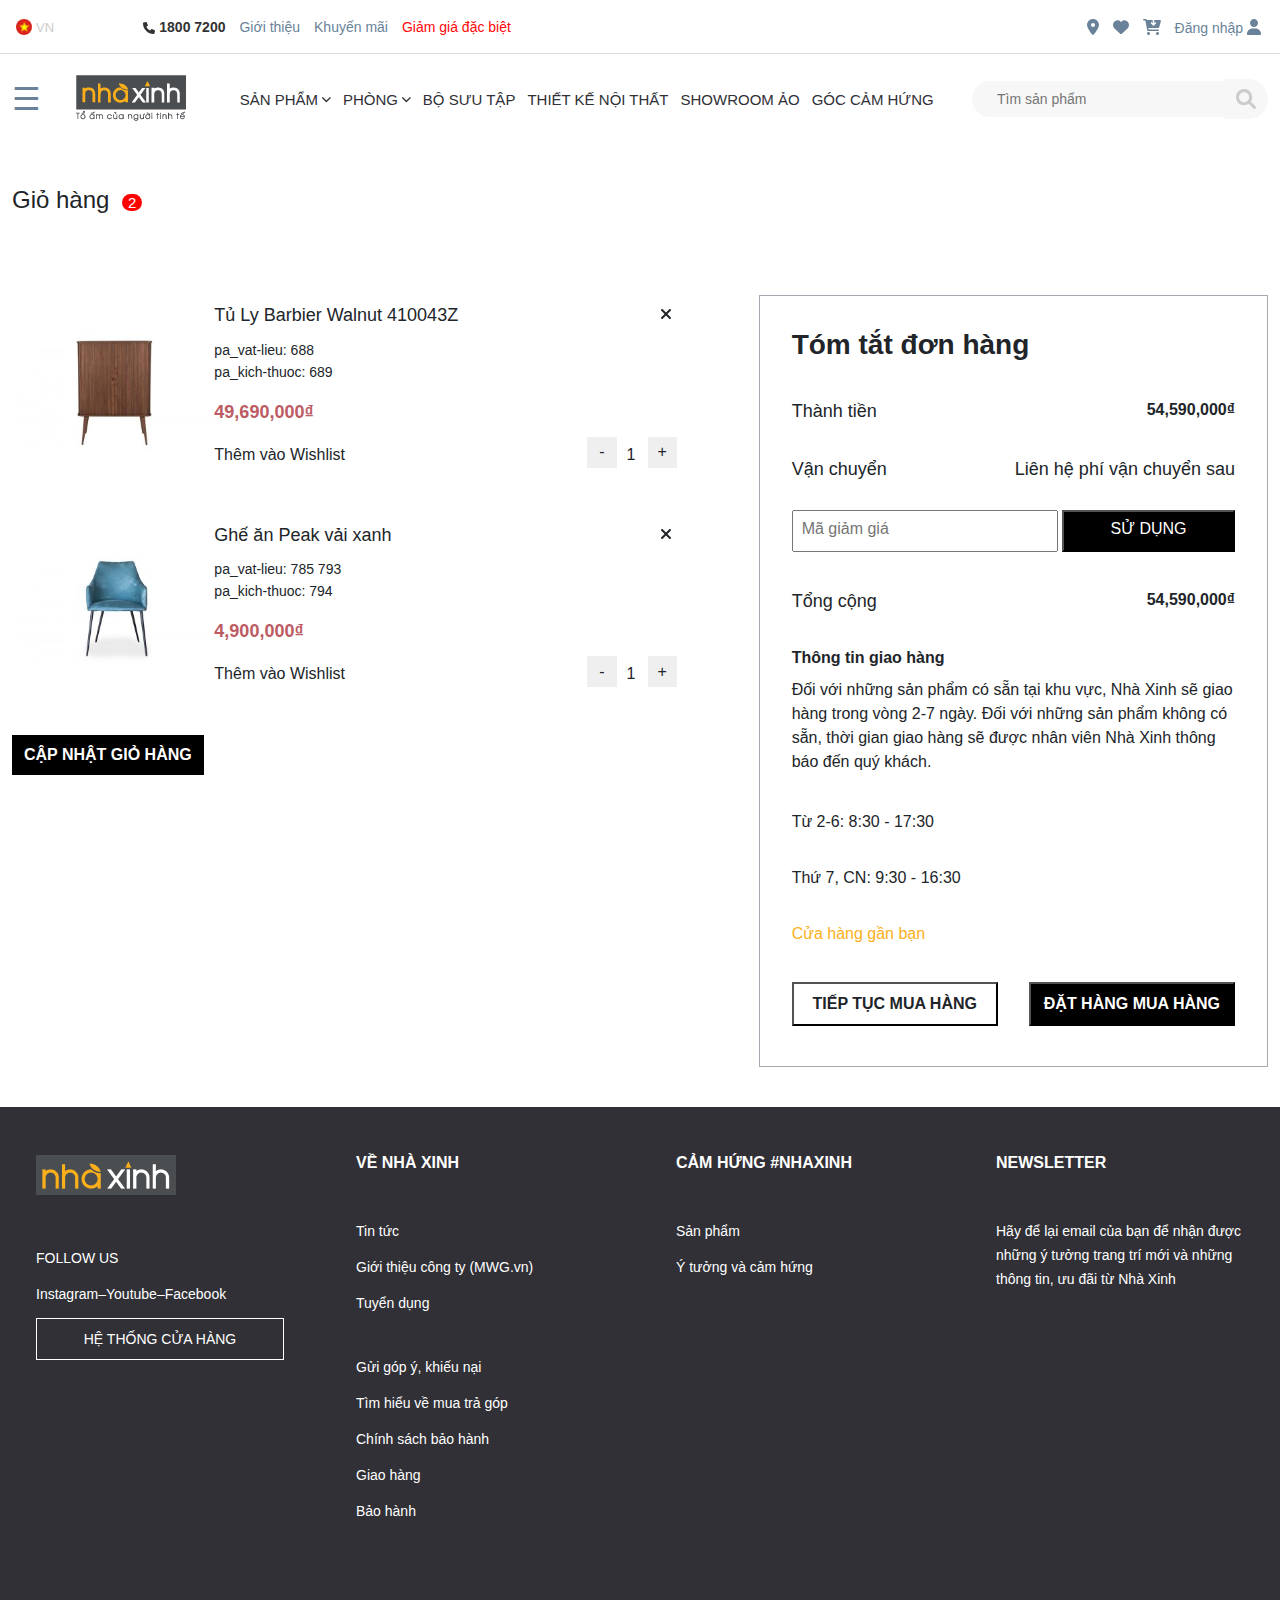
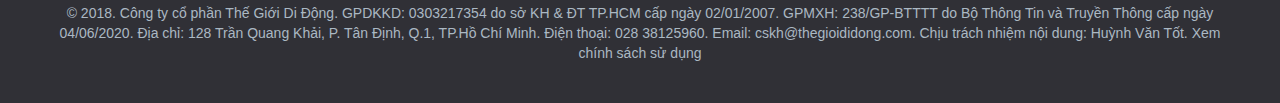
==== assets/html/cart.html @ 5000be90 "update" ====
<!DOCTYPE html>
<html lang="en">
  <head>
    <meta charset="UTF-8" />
    <meta http-equiv="X-UA-Compatible" content="IE=edge" />
    <meta name="viewport" content="width=device-width, initial-scale=1.0" />
    <title>Sofa 3 chỗ PENNY – DA 508MB</title>

    <link
      rel="icon"
      type="image/png"
      sizes="16x16"
      href="../images/pngtree.jpg"
    />

    
  <link rel="stylesheet" href="https://maxcdn.bootstrapcdn.com/bootstrap/3.4.1/css/bootstrap.min.css">
  <script src="https://ajax.googleapis.com/ajax/libs/jquery/3.6.0/jquery.min.js"></script>
  <script src="https://maxcdn.bootstrapcdn.com/bootstrap/3.4.1/js/bootstrap.min.js"></script>

    <!-- bootstrap css core -->
    <link
      rel="stylesheet"
      href="../../lib/bootstrap-5.1.3-dist/css/bootstrap.min.css"
    />

    <!-- Font Awe - Core css -->
    <link
      rel="stylesheet"
      href="../../lib/fontawesome-free-6.1.1-web/css/all.min.css"
    />

    <!-- Owlcarousel Core css -->
    <link
      rel="stylesheet"
      href="../../lib/owlcarousel/assets/owl.carousel.min.css"
    />

    <link
      rel="stylesheet"
      href="../../lib/owlcarousel/assets/owl.theme.default.min.css"
    />
    <!-- Homepage css-->
    <link rel="stylesheet" href="../css/style.css" />

    <!-- Homepage Responsive css-->
    <link rel="stylesheet" href="../css/index-responsive.css" />
  </head>
  <body>
    <!-- top-bar .Start -->
    <div class="top-bar">
      <div class="container">
        <div class="row">
          <div class="col-12 col-sm-8 col-md-8">
            <div class="wrap-navbar-center">
              <div class="wrap-language">
                <img src="../images/vi.png" alt="" />
                <p class="lang">vn</p>
              </div>

              <div class="menu-topbar">
                <ul>
                  <li>
                    <a href="#">
                      <i class="fa-solid fa-phone"></i>
                      1800 7200
                    </a>
                  </li>
                  <li>
                    <a href="#">Giới thiệu</a>
                  </li>
                  <li>
                    <a href="#">Khuyến mãi</a>
                  </li>
                  <li>
                    <a href="#">Giảm giá đặc biệt</a>
                  </li>
                </ul>
              </div>
            </div>
          </div>

          <div class="col-12 col-sm-4 col-md-4">
            <div class="wrap-navbar-right">
              <ul>
                <li>
                  <a href="#">
                    <i class="fa-solid fa-location-dot"></i>
                  </a>
                </li>
                <li>
                  <a href="#">
                    <i class="fa-solid fa-heart"></i>
                  </a>
                </li>
                <li>
                  <a href="#">
                    <i class="fa-solid fa-cart-arrow-down"></i>
                  </a>
                </li>
                <li>
                  <a href="#"
                    >Đăng nhập
                    <i class="fa-solid fa-user"></i>
                  </a>
                </li>
              </ul>
            </div>
          </div>
        </div>
      </div>
    </div>
    <!-- top-bar .End -->

    <!-- header-main.Start -->
    <div class="header-main">
      <div class="container">
        <div class="row">
          <div class="col-12 col-sm-12 col-md-3 col-lg-3 col-xl-2">
            <div class="wrap-menu-header">
              <div id="mySidebar" class="sidebar">
                <a
                  href="javascript:void(0)"
                  class="closebtn"
                  onclick="closeNav()"
                  >×</a
                >

                <li class="nav-item dropdown">
                  <a
                    class="nav-link dropdown-toggle"
                    data-bs-toggle="dropdown"
                    href="#"
                    >Dropdown</a
                  >
                  <ul class="dropdown-menu">
                    <li><a class="dropdown-item" href="#">Link 1</a></li>
                    <li><a class="dropdown-item" href="#">Link 2</a></li>
                    <li><a class="dropdown-item" href="#">Link 3</a></li>
                  </ul>
                </li>

                <li class="nav-item dropdown">
                  <a class="nav-link dropdown-toggle" href="#">
                    Sofa và Armchair
                    <i class="fa-solid fa-chevron-down"></i>
                  </a>
                  <ul class="dropdown-menu">
                    <li><a class="dropdown-item" href="#">Sofa</a></li>
                    <li><a class="dropdown-item" href="#">Sofa góc</a></li>
                    <li><a class="dropdown-item" href="#">Amchair</a></li>
                    <li><a class="dropdown-item" href="#">Ghế dài & đôn</a></li>
                    <li><a class="dropdown-item" href="#">Ghế thư dãn</a></li>
                  </ul>
                </li>
                <a href="#">Services</a>
                <a href="#">Clients</a>
                <a href="#">Contact</a>
              </div>

              <button class="openbtn" onclick="openNav()">☰</button>

              <a href="#"
                ><img src="../images/logo-nha-xinh-moi.png" alt=""
              /></a>

              <div class="wrap-navbar-right">
                <ul>
                  <li>
                    <a href="#">
                      <i class="fa-solid fa fa-search"></i>
                    </a>
                  </li>

                  <li>
                    <a href="#">
                      <i class="fa-solid fa-location-dot"></i>
                    </a>
                  </li>

                  <li>
                    <a href="#">
                      <i class="fa-solid fa-cart-arrow-down"></i>
                    </a>
                  </li>
                </ul>
              </div>
            </div>
          </div>

          <div class="col-12 col-sm-5 col-md-5 col-lg-6 col-xl-7">
            <div class="wrap-nav-header">
              <ul class="nav nav-pills">
                <li class="nav-item dropdown">
                  <a class="nav-link dropdown-toggle" href="#">
                    SẢN PHẨM
                    <i class="fa-solid fa-chevron-down"></i>
                  </a>
                  <ul class="dropdown-menu">
                    <li><a class="dropdown-item" href="#">Link 1</a></li>
                    <li><a class="dropdown-item" href="#">Link 2</a></li>
                    <li><a class="dropdown-item" href="#">Link 3</a></li>
                  </ul>
                </li>

                <li class="nav-item dropdown">
                  <a class="nav-link dropdown-toggle" href="#">
                    PHÒNG
                    <i class="fa-solid fa-chevron-down"></i>
                  </a>
                  <ul class="dropdown-menu">
                    <li><a class="dropdown-item" href="#">Link 1</a></li>
                    <li><a class="dropdown-item" href="#">Link 2</a></li>
                    <li><a class="dropdown-item" href="#">Link 3</a></li>
                  </ul>
                </li>

                <li class="nav-item">
                  <a class="nav-link" href="#">BỘ SƯU TẬP</a>
                </li>

                <li class="nav-item">
                  <a class="nav-link" href="#">THIẾT KẾ NỘI THẤT</a>
                </li>

                <li class="nav-item">
                  <a class="nav-link" href="#">SHOWROOM ẢO</a>
                </li>

                <li class="nav-item">
                  <a class="nav-link" href="#">GÓC CẢM HỨNG</a>
                </li>
              </ul>
            </div>
          </div>

          <div class="col-12 col-sm-4 col-md-4 col-lg-3 col-xl-3">
            <div class="wrap-search">
              <input
                type="text"
                class="searchTerm"
                placeholder="Tìm sản phẩm"
              />
              <button type="submit" class="searchButton">
                <i class="fa fa-search"></i>
              </button>
            </div>
          </div>
        </div>
      </div>
    </div>
    <!-- header-main.End -->

    <!-- #region Product-detail-->

    <!-- #endregion  -->

    <!-- Cart-content -->

    <!-- Cart-content -->

    <div class="wrap-cart-title">
        <div class="container">
            <h1>Giỏ hàng <span>2</span></h1>
        </div>
    </div>

    <div class="wrap-cart-content">
      <div class="container">
        <div class="row">
          <div class="col-12 col-sm-6 col-md-7">
              <div class="products-in-cart">
                  <div class="cart-product-img">
                      <img src="../images/cart-TU-LY-BARBIER-WALNUT-410043Z-1-300x200.jpg" alt="">
                  </div>

                  <div class="cart-product-info">
                      <div class="cart-product-title">
                          <div class="cart-product-name">
                            <h2>Tủ Ly Barbier Walnut 410043Z</h2>
                          </div>

                          <div class="cart-delete-btn">
                            <button><i class="fa-solid fa-xmark"></i></button>
                          </div>
                      </div>

                      <p class="cart-product-material">pa_vat-lieu: 688</p>
                      
                      <p class="cart-product-size">pa_kich-thuoc: 689</p>

                      <p class="cart-product-prize">49,690,000₫</p>

                      
                      <div class="cart-product-option">
                        <div class="add-to-wishlist">
                          <h2> Thêm vào Wishlist</h2>
                        </div>

                        <div class="cart-product-quantity">
                          <button class="sub-product">-</button>
                          <p class="product-quantity">1</p>
                          <button class="plus-product">+</button>
                        </div>
                    </div>
                  </div>
              </div>

              
              <div class="products-in-cart">
                <div class="cart-product-img">
                    <img src="../images/cart-ghe-an-peak-mau-xanh-1-300x200.jpg" alt="">
                </div>

                <div class="cart-product-info">
                    <div class="cart-product-title">
                        <div class="cart-product-name">
                          <h2>Ghế ăn Peak vải xanh</h2>
                        </div>

                        <div class="cart-delete-btn">
                          <button><i class="fa-solid fa-xmark"></i></button>
                        </div>
                    </div>

                    <p class="cart-product-material">pa_vat-lieu: 785 793</p>
                    
                    <p class="cart-product-size">pa_kich-thuoc: 794</p>

                    <p class="cart-product-prize">4,900,000₫</p>

                    
                    <div class="cart-product-option">
                      <div class="add-to-wishlist">
                        <h2> Thêm vào Wishlist</h2>
                      </div>

                      <div class="cart-product-quantity">
                        <button class="sub-product">-</button>
                        <p class="product-quantity">1</p>
                        <button class="plus-product">+</button>
                      </div>
                  </div>
                </div>
            </div>


            <button class="update-cart-btn">Cập nhật giỏ hàng</button>
          </div>

          <div class="col-12 col-sm-6 col-md-5">
            <div class="wrap-cart-infos">
              <h1 class="cart-title">Tóm tắt đơn hàng</h1>

              <div class="cart-prize">
                <div class="cart-prize-title">
                    <p>Thành tiền</p>
                </div>

                <div class="cart-prize-money">
                    <p>54,590,000₫</p>
                </div>
              </div>

              <div class="cart-ship">
                <div class="cart-ship-title">
                    <p>Vận chuyển</p>
                </div>

                <div class="cart-ship-money">
                    <p>Liên hệ phí vận chuyển sau</p>
                </div>
              </div>

              <div class="cart-infos">
                <ul>
                  <li>
                   <div class="discount-code">
                       <input type="text" placeholder="Mã giảm giá">
                       <button>Sử dụng</button>
                   </div>
                  </li>

                  <li>
                    <div class="cart-total">
                        <div class="cart-total-title">
                            <p>Tổng cộng</p>
                        </div>

                        <div class="cart-total-money">
                            <p>54,590,000₫</p>
                        </div>
                    </div>
                  </li>

                  <li>
                    <p class="shipment-details-title">
                        Thông tin giao hàng
                    </p>
                    
                    <p class="shipment-details-info">
                        Đối với những sản phẩm có sẵn tại khu vực, Nhà Xinh sẽ giao hàng trong vòng 2-7 ngày. Đối với những sản phẩm không có sẵn, thời gian giao hàng sẽ được nhân viên Nhà Xinh thông báo đến quý khách.
                      </span>
                  </li>

                  <li>
                    <p class="shipment-time">Từ 2-6: 8:30 - 17:30</p>
                  </li>

                  <li>
                    <p class="shipment-time">Thứ 7, CN: 9:30 - 16:30</p>
                  </li>
                  
                  <li>
                    <a href="#" class="address-near-you">Cửa hàng gần bạn</a>
                  </li>

                  <li>
                    <div class="wrap-cart-btn">
                        <button class="more-purchase">Tiếp tục mua hàng</button>
                        <button class="purchasing">Đặt hàng mua hàng</button>
                    </div>
                  </li>
                </ul>

              </div>
            </div>
          </div>
        </div>
      </div>
    </div>

    <!-- footer -->
    <div class="footer">
      <div class="container">
        <div class="row">
          <div class="col-4 col-sm-3 col-md-3">
            <div class="wrap-footer-item">
              <div class="footer-item-title">
                <img src="../images/logo.png" alt="" />
              </div>

              <div class="footer-item-content">
                <ul>
                  <li>
                    <p>FOLLOW US</p>
                  </li>

                  <li>
                    <a class="follow-us-link" href="#">
                      Instagram–Youtube–Facebook
                    </a>
                  </li>

                  <li>
                    <a class="follow-us-chain" href="#"> HỆ THỐNG CỬA HÀNG </a>
                  </li>
                </ul>
              </div>
            </div>
          </div>

          <div class="col-4 col-sm-3 col-md-3">
            <div class="wrap-footer-item">
              <div class="footer-item-title">
                <p>VỀ NHÀ XINH</p>
              </div>

              <div class="footer-item-content">
                <ul>
                  <li>
                    <a class="follow-us-link" href="#"> Tin tức </a>
                  </li>

                  <li>
                    <a class="follow-us-link" href="#">
                      Giới thiệu công ty (MWG.vn)
                    </a>
                  </li>

                  <li>
                    <a class="follow-us-link" href="#"> Tuyển dụng </a>
                  </li>

                  <li>
                    <br />
                  </li>

                  <li>
                    <a class="follow-us-link" href="#">
                      Gửi góp ý, khiếu nại
                    </a>
                  </li>

                  <li>
                    <a class="follow-us-link" href="#">
                      Tìm hiểu về mua trả góp
                    </a>
                  </li>

                  <li>
                    <a class="follow-us-link" href="#"> Chính sách bảo hành </a>
                  </li>

                  <li>
                    <a class="follow-us-link" href="#"> Giao hàng </a>
                  </li>

                  <li>
                    <a class="follow-us-link" href="#"> Bảo hành </a>
                  </li>
                </ul>
              </div>
            </div>
          </div>

          <div class="col-4 col-sm-3 col-md-3">
            <div class="wrap-footer-item">
              <div class="footer-item-title">
                <a href="#">CẢM HỨNG #NHAXINH</a>
              </div>

              <div class="footer-item-content">
                <ul>
                  <li>
                    <a class="follow-us-link" href="#"> Sản phẩm </a>
                  </li>

                  <li>
                    <a href="#"> Ý tưởng và cảm hứng </a>
                  </li>
                </ul>
              </div>
            </div>
          </div>

          <div class="col12 col-sm-3 col-md-3">
            <div class="wrap-footer-item">
              <div class="footer-item-title">
                <a href="#">NEWSLETTER</a>
              </div>

              <div class="footer-item-content">
                <ul>
                  <li>
                    <p>
                      Hãy để lại email của bạn để nhận được những ý tưởng trang
                      trí mới và những thông tin, ưu đãi từ Nhà Xinh
                    </p>
                  </li>
                </ul>
              </div>
            </div>
          </div>

          <div class="col-12">
            <div class="wrap-license">
              <p>
                © 2018. Công ty cổ phần Thế Giới Di Động. GPDKKD: 0303217354 do
                sở KH & ĐT TP.HCM cấp ngày 02/01/2007. GPMXH: 238/GP-BTTTT do Bộ
                Thông Tin và Truyền Thông cấp ngày 04/06/2020. Địa chỉ: 128 Trần
                Quang Khải, P. Tân Định, Q.1, TP.Hồ Chí Minh. Điện thoại: 028
                38125960. Email: cskh@thegioididong.com. Chịu trách nhiệm nội
                dung: Huỳnh Văn Tốt. Xem chính sách sử dụng
              </p>
            </div>
          </div>
        </div>
      </div>
    </div>

    <!-- list-new-product -->

    <!-- Jquery -->

    <script src="../../lib/jquery-3.6.0.min.js"></script>

    <!-- Owl Javascript -->
    <script src="../../lib/owlcarousel/owl.carousel.min.js"></script>

    <!-- bootstrap js core -->
    <script src="../../lib/bootstrap-5.1.3-dist/js/bootstrap.bundle.js"></script>
    <!-- Font Awe - js -->
    <script src="../../lib/fontawesome-free-6.1.1-web/js/all.min.js"></script>

    <!-- Home pages - js -->
    <script src="../js/main.js"></script>

    <!-- Custom Owlcarousel  -->
    <script src="../js/custom-owl.js"></script>
  </body>
</html>
---- assets/css/style.css ----
/* Common./Start  */
@font-face {
    font-family: mont;
    src: url("../fonts/Montserrat-SemiBold.ttf");
}

body{
    overflow-x: hidden;
    font-family: "Roboto", sans-serif;
}

*:hover a{
    text-decoration: none;
}

/* http://meyerweb.com/eric/tools/css/reset/ 
   v2.0 | 20110126
   License: none (public domain)
*/

html, body, div, span, applet, object, iframe,
h1, h2, h3, h4, h5, h6, p, blockquote, pre,
a, abbr, acronym, address, big, cite, code,
del, dfn, em, img, ins, kbd, q, s, samp,
small, strike, strong, sub, sup, tt, var,
b, u, i, center,
dl, dt, dd, ol, ul, li,
fieldset, form, label, legend,
table, caption, tbody, tfoot, thead, tr, th, td,
article, aside, canvas, details, embed, 
figure, figcaption, footer, header, hgroup, 
menu, nav, output, ruby, section, summary,
time, mark, audio, video {
	margin: 0;
	padding: 0;
	border: 0;
	font-size: 100%;
	vertical-align: baseline;
    text-decoration: none;
}
/* HTML5 display-role reset for older browsers */
article, aside, details, figcaption, figure, 
footer, header, hgroup, menu, nav, section {
	display: block;
}
body {
	line-height: 1;
}
ol, ul {
	list-style: none;
}
blockquote, q {
	quotes: none;
}
blockquote:before, blockquote:after,
q:before, q:after {
	content: '';
	content: none;
}
table {
	border-collapse: collapse;
	border-spacing: 0;
}
/* Common./End  */


 /* #region top-bar */

/* top-bar./Start */
body .container{
    max-width: 1320px;
}

 .top-bar {
    height: 54px;
    border-bottom: 1px solid #ddd;
}

.top-bar .wrap-navbar-center{
    width: 100%;
    height: 54px;
    display: flex;
}

.top-bar .wrap-navbar-right{
    width: 100%;
    height: 54px;
}

.wrap-navbar-center{
    display: flex;
}

.wrap-language{
    width: 15%;
    height: 54px;
    display: flex;
    align-items: center;
}

.menu-topbar{
    width: 85%;
    height: 54px;
}

.menu-topbar .svg-inline--fa{
    height: 12px;
}

.wrap-language img{
    width: 16px;
    height: 16px;
    border-radius: 100%;
    overflow: hidden;
    object-fit: cover;
    margin: 4px;
}

.lang {
    color: #ccc;
    font-size: 13px;
    text-transform: uppercase;
}

.menu-topbar ul ,.wrap-navbar-right ul{
    display: flex;
    align-items: center;
    height: 54px;
    margin: unset;
}

.wrap-navbar-right ul{
    justify-content: flex-end;
}

.menu-topbar ul li ,.wrap-navbar-right ul li{
    list-style: none;
    margin: 0px 7px;
}

.menu-topbar ul li a ,.wrap-navbar-right  ul li a{
    color: #698299;
    font-size: 14px;
}

.wrap-navbar-right  ul li a .svg-inline--fa{
    font-size: 16px;
}

.menu-topbar ul li:nth-child(1) a{
    font-weight: bold;
    color: #333;
}

.menu-topbar ul li:nth-child(4) a{
    color: #fe0808;
}

/* top-bar./End */
/* #endregion */

/* #region Header-main*/

/* Header-main./Start */
.header-main {
    height: 90px;
    align-items: center;
}

.header-main .wrap-menu-header{
    height: 90px;
    display: flex;
    align-items: center;
}

.header-main .wrap-nav-header{
    width: 100%;
    height: 90px;
    display: flex;
    align-items: center;
    justify-content: center;
}

.wrap-menu-header .wrap-navbar-right ul li{
    display: none;
}

/* Header-main wrap-menu-header ./Start */
.header-main .wrap-menu-header a{
    margin:0 20px;
}

.sidebar {
    height: 100%;
    width: 0;
    position: fixed;
    z-index: 1;
    top: 0;
    left: 0;
    background-color: #111;
    overflow-x: hidden;
    transition: 0.5s;
    padding-top: 60px;
  }

  .sidebar a {
    padding: 8px 8px 8px 32px;
    font-size: 25px;
    color: #818181;
    display: block;
    transition: 0.3s;
  }

  .sidebar a:hover {
    color: #f1f1f1;
  }

  .sidebar .closebtn {
    position: absolute;
    top: 0;
    right: 25px;
    font-size: 36px;
    margin-left: 50px;
  } 

  .openbtn {
    font-size: 32px;
    cursor: pointer;
    background-color: #fff;
    color: #698299;
    padding: 0px;
    border: none;
  }
  
  #main {
    transition: margin-left .5s;
    padding: 16px;
  }
  
/* Header-main wrap-menu-header ./End */


/* Header-main nav ./Start */

.wrap-nav-header ul li{
    margin:0 6px;
} 
.wrap-nav-header ul li a{
    font-size: 15px;
    padding: 0px;
    color: #303036;
} 

.wrap-nav-header ul li a:hover{
    color: #dd9933;
}

.wrap-nav-header ul li a .svg-inline--fa{
    font-size: 10px;
    margin-bottom: 2px;
}

.wrap-nav-header ul li ::after{
    display: none;
} 

.wrap-search{
    height: 90px;
    width: 100%;
    display: flex;
    align-items: center;
  }
  
  .searchTerm {
    width: 100%;
    background: #f7f7f7;
    border: none;
    border-radius: 99px 0 0 99px;
    outline: none;
    padding: 10px 0px 10px 25px;
    font-size: 14px;
  }
  
  .searchButton {
    width: 50px;
    height: 40px;
    background: #f7f7f7;
    color: #ccc;
    text-align: center;
    border: none;
    border-radius: 0 99px 99px 0;
    cursor: pointer;
    font-size: 20px;
  }

/* Header-main nav ./End */

/* Header-main./End */
/* #endregion */

/* #region Banner.Start */
.banner-common{
    width: 100%;
    height: 900px;
    background-repeat: no-repeat;
    /* Ảnh trên các kích thước luôn hiển thị hoàn hảo */
    background-size: cover;    
}

.banner-bordeaux{
    background-image: url("../images/great-room-ideas-alexander.jpg ");  
}

.banner-marseille{
    background-image: url("../images/interior-parihar-constructions.jpg");        
}

.banner-addition-1{
    margin-top: 100px;
    background-image: url("../images/hang-trang-tri-micheal-aram.jpg");      
}

.banner-addition-2{
    background-image: url("../images/giuong-iris-dep-gia-tot-hoc-keo.jpg");      
}

.banner-addition-address{
    background-image: url("../images/cua-hang-nha-xinh.jpg");      
}

.box-content{
    width: 100%;
    height: 100%;
    box-shadow: inset 2200px 0 0 0 rgba(0, 0, 0, 0.3);
    position: relative;     
}

.box-promo-title{
    width: 60%;
    height: 200px;

    position: absolute;
    top: 50%;
    left: 50%;
    transform: translate(-50%,-50%);
}

.banner-addition-1 .box-promo-title{
    top: 32%;
}

.banner-addition-2 .box-promo-title{
    top: 32%;
}

.banner-addition-2 .box-promo-title{
    top: 42%;
}

.box-promo-title h1{
    font-size: 2.4em;
    color: #f7f7f7;
    text-transform: uppercase;
    font-weight: bold;
    text-align: center;
    margin-bottom: 24px;
    font-family: mont;
}

.banner-addition-1 .box-promo-title h1{
    font-size: 3.8em;
    color: #f7f7f7;
    text-transform: uppercase;
    font-weight: bold;
    text-align: center;
    margin-bottom: 24px;
    font-family: mont;
}


.banner-addition-2 .box-promo-title h1{
    font-size: 3.2em;
    color: #f7f7f7;
    text-transform: uppercase;
    font-weight: bold;
    text-align: center;
    margin-bottom: 24px;
    font-family: mont;
}


/* .banner-addition-address */

.banner-addition-address
{
    height: 700px;
}

.banner-addition-address .box-content {
    box-shadow: inset 2200px 0 0 0 rgba(0, 0, 0, 0.5);
}

.banner-addition-address .box-promo-title {
    top: 82%;
}

.banner-addition-address .box-promo-title h1{
    font-size: 3.6em;
}

/* .banner-addition-address */

.box-content p{
    font-size: 1em;
    color: #f7f7f7;
    text-transform: uppercase;
    font-weight: bold;
    text-align: center;
    padding: 0px 0 36px 20px;
    display: block;
    margin: auto;
}

.box-content a{
    font-size: 1em;
    color: #f7f7f7;
    text-transform: uppercase;
    font-weight: bold;
    text-align: center;
    background-color: #d26e4b;
    padding: 14px 20px;
    display: block;
    width: 180px;
    margin: auto;
}


.owl-theme .owl-dots .owl-dot span {
    width: 40px;
    height: 8px;
    border-radius: 30px;
}

.owl-theme .owl-dots .owl-dot.active span, .owl-theme .owl-dots .owl-dot:hover span{
    background-color: #fbaf1a;
}
/* #endregion Banner./End */

/* #region room-category.Start */
.catalog-by-room
{
    margin-top: 60px;
}

.catalog-by-room h2
{    
    font-weight: 600;
    font-size: 24px;
    line-height: 32px;
    color: #0A0A0B;
    padding:0 0 16px 0;
    font-family: mont;
}

.catalog-by-room p
{    
    font-size: 14px;
    line-height: 24px;
    color: #303036;
    padding-bottom: 12px;
}

.catalog-by-room a
{    
    color: #A9A9B2;
    font-size: 14px;
    text-transform: uppercase;
}

.catalog-by-room a i ::after{
    display: none;
} 

.catalog-by-room a i .svg-inline--fa{
   margin-left: 2px;
} 

.living-room .room-desc , .decorations .room-desc{
    display: none;
}

.living-room a{
    width: 100%;
    display: block;
}

.living-room a img{
    max-width: 100%;
    overflow: hidden;
    object-fit: cover;
}

.wrap-decorations{
    width: 100%;
    display: flex;
    position: relative;
    justify-content: flex-end;
}

.wrap-decorations .wrap-room-desc{
    width: 40%;
}


.wrap-decorations .decorations{
    width: 60%;
}

.wrap-decorations .decorations img{
    width: 100%;
}

.decorations{
    display: flex;
    justify-content: flex-end;
}

.decorations .box-promo-title
{
    display: none;
}

.decorations a{
    overflow: hidden;
    object-fit: cover;
    display: block;
}

.decorations img{
    width: 90%;
    height: 90%;
}

.wrap-decorations .room-desc:nth-child(1){
    position: absolute;
    width: 33%;
    height: 50%;
    left: 3%;
}

.wrap-decorations .room-desc:nth-child(2){
    position: absolute;
    top: 60%;
    left: 10%;
    width: 33%;
    height: 50%;

    padding: 10px;
}

.wrap-bedroom{
    margin-top: 100px;
    width: 100%;

    display: flex;
}

.wrap-bedroom .bedroom-link{
    width: 50%;
    margin:0 8%;
    display: flex;
    justify-content: flex-end;
}

.wrap-bedroom .room-desc{
    width: 30%;
}

.wrap-bedroom a img{
    width: 100%;

    display: flex;
}

/* bedroom */

/* dinning room */
.wrap-dinningroom{
    margin-top: 100px;
    width: 100%;
}

.wrap-dinningroom .dinningroom-link img{
    width: 70%;
    margin:-12% 10% 0 10%;
}

.wrap-dinningroom .room-desc{
    width: 70%;
    margin:40px 10% 0 10%;
}

/* dinning room */

/* list-new-product  */

/* #endregion */

/* #region list-new-product  */

.list-new-product{
    margin: 100px 24px;
    /* background-color: #A9A9B2; */
}

.list-title{
    width: 100%;
    margin-bottom: 40px;

    display: flex;

    border-bottom: 1px solid #ececec ;
}

.list-title h2{
    font-size: 24px;
    font-family: mont;
    line-height: 40px;
    border-bottom: 2px solid #ddd ;
}


.list-title a{
    font-size: 14px;
    line-height: 40px;
    padding-left:20px;
    color: #0A0A0B;
}

.list-title a .svg-inline--fa{
    padding-left: 4px;
}

.wrap-product{
    height:360px;
}

.wrap-product a{
    color: #0A0A0B;
}

.wrap-product a .product-img{
    width: 100%;
    display: block;
    /* margin: 0 24px; */
    overflow: hidden;
    object-fit: cover;
}

.wrap-product a .product-img-alter{
    width: 100%;
    display: none;
    /* margin: 0 24px; */
    overflow: hidden;
    object-fit: cover;
}

.wrap-product a .name{
    color: #0A0A0B;
    font-size: 14px;
    padding: 24px 24px 0 24px;
}

.wrap-product a .price{
    color: #0A0A0B;
    font-size: 15px;
    font-weight: bold;
    text-align: end;
    padding: 24px;
}

.wrap-product .add-to-cart{
    margin-bottom: 20px;
    padding: 12px 24px;
    margin-left: 24px;
    border: 1px solid #000;
    background-color: white;
    display: none;
    text-transform: uppercase;
}

.wrap-product .add-to-cart:hover{
    background-color: #000;
    color: white;
}

.wrap-product:hover{
    border: 1px solid #ddd;
}

.wrap-product:hover .add-to-cart{
    display: block;
}

.wrap-product:hover a .product-img{
    src: url(../images/sofa-square-1.jpg);
}

.wrap-product:hover a .product-img{
    display: none;
}

.wrap-product:hover a .product-img-alter{
    display: block;
}

/* #endregion list-new-product  */

/* #region footer  */ 
.footer{
    background-color: #303036;
}

.footer a ,.footer h1, .footer p {
    color: white;
}

.wrap-footer-item{
    margin: 40px 24px;
}

.footer-item-title{
    font-weight: bold;
    margin: 48px 0 0 0;
}

.footer-item-content{
    margin: 48px 0 0 0;
}

.wrap-footer-item ul li{
    margin: 12px 0;
}

.wrap-footer-item ul li a ,.wrap-footer-item ul li p{
    font-size: 14px;
    line-height: 24px;
}

.follow-us-chain{
    border: 1px solid white;
    padding: 8px;
    display: block;
    width: auto;
    text-align: center;
}

.footer-email-signup{
    display: flex;
    width: auto;
}

.footer-email-signup input[type="text"]{
    background-color: #59595e;
    color: white;
    width: 160px;
    padding: 8px;
    border: #000;
    outline:none;
}

.footer-email-signup input[type="text"]::placeholder{
    color: white;
}

.footer-email-signup input[type="submit"]{
    background-color: #0a0a0b;
    color: white;
    padding: 8px;
    margin-right: 24px;
}

.wrap-license{
    width: 100%;

    display: flex;
    align-items: center;
    /* justify-content: center; */
}

.wrap-license p{
    font-size: 14px;
    width: 100%;
    color: #abb8c3;
    line-height: 20px;
    text-align: center;
    padding: 40PX;
}

/* #endregion */

/* #region living-room-page */


.banner-living-room{
    background-image: url("../images/sofa-maxine-vai-vang-2.jpg");   
    background-position: 47% 92%;   
}

.banner-living-room
{
    height: 500px;
}

.banner-living-room .box-content {
    box-shadow: inset 2200px 0 0 0 rgba(0, 0, 0, 0.4);
}

.banner-living-room .box-promo-title {
    top:88%;
    height: auto;
}

.banner-living-room .box-promo-title h1{
    font-size: 2.8em;
}

.living-room-menu{
    margin: 60px 0;
    background-color: #f6f7f8;
    
}

.living-room-content a{
    color: #0A0A0B;
}

.living-menu-title{
    font-size: 15px;
    line-height: 24px;
    margin: 28px;
    display: flex;
    font-weight: bold;
}

.living-menu-items{
    margin: 24px;
    width: 100%;
}

.living-menu-items ul li{
    padding: 4px;
}

.living-menu-items ul li a{
    margin: 24px 0 24px 0px;
    font-size: 15px;
    line-height: 24px;
}

.wrap-room-type{
    display: flex;
    margin: 60px 20px 60px 20px;
}

.room-type{
    width: 49%;
    margin-left: 4px;
}

.room-type a img{
    width: 100%;
    height: 300px;
    overflow: hidden;
    object-fit: cover;
}

.room-type a .type{
    font-family: mont;
    font-weight: bold;
    font-size: 16px;
    line-height: 24px;
    padding: 8px;
    margin:0 6px 0px 6px;
}

.room-type a .description{
    padding: 8px;
    margin:0 6px 4px 6px;
    line-height: 20px;
    font-size: 14px;
}

.room-type a button{
    padding: 4px 8px;
    line-height: 24px;
    margin:0 12px 20px 12px;
}

/* #endregion */

/* #region product-category */
.banner-sofa-categoty
{
    height: 440px;
}

.banner-sofa-categoty{
    background-image: url("../images//nha-xinh-phong-khach-sofa-jazz-mau-cognac-phong-cach.jpg");   
    background-position: 47% 50%;   
}

.banner-sofa-categoty .box-content {
    box-shadow: inset 2200px 0 0 0 rgba(0, 0, 0, 0.3);
}

.banner-sofa-categoty .box-content a {
    font-size: 1em;
    color: #f7f7f7;
    font-weight: unset;
    text-align: center;
    background-color: unset;
    padding: 14px 20px;
    display: block;
    margin: auto;

    width: auto;
}


.banner-sofa-categoty .box-promo-title {
    top:96%;

}

.banner-sofa-categoty .box-promo-title h1{
    font-size: 2.8em;
}


.banner-sofa-categoty ul{
    display: flex;
}

.wrap-breadcrumb{
    margin: 40px 0;
}
.breadcrumb{
    background-color: white;
}

.breadcrumb a{
    font-size: 20px;
    font-weight: 400;
    color: #698299;
    margin-top: 40px;
    padding: 4px;
    font-family: mont;
}

.breadcrumb-item.active {
    font-family: mont;
    font-size: 20px;;
    color: salmon;
}

.filter-attr-tittle{
    margin:16px 13px;
}

.sofa-category-filter .dropdown button{
    width: 100%;
    border-bottom: 1px solid;
}

.sofa-category-filter .dropdown .dropdown-toggle::after
{
    display: none;
}

.sofa-category-filter .dropdown  .svg-inline--fa{
    font-size: 12px;
    margin:2px 0 0 12px;
}

.sofa-category-filter .dropdown .dropdown-item{
    line-height: 20px;
    padding: 8px;
}

.dropdown-menu.show {
    display: block;
    width: 100%;
}

.wrap-filter-btn{
    width: 100%;
    display: flex;
    justify-content: flex-end;
}

.wrap-filter-btn button{
    background-color: #000;
    color: white;
    padding: 12px 20px;
    text-transform: uppercase;
}

/* #endregion */
    
/* #region Product-detail */
.wrap-product-detail .product-img{
    width: 100%;
    border-right: 1px solid #efdfd9;
}

.wrap-product-detail .product-img img{
    width: 100%;
    overflow: hidden;
    object-fit: cover;
}


.wrap-product-infos{
    width: 90%;
    margin:0 5%;
}

.wrap-product-infos .product-name{
    font-size: 24px;
    font-family: mont;
    padding: 8px;
}

.wrap-product-infos .product-prize{
    font-size: 28px;
    color: #D26E4B;
    font-weight: bold;
    padding: 8px;
}

.product-infos{
    margin-top: 20px;
}

.product-infos ul li p{
    padding: 8px;
    opacity: 0.7;
}

.product-infos ul li a{
    color: #698299;
}

.product-infos ul li .product-size{
    font-weight: bold;
    font-size: 19px;
}


.product-infos ul li .product-material{
    font-weight: bold;
    font-size: 19px;

}

.product-infos ul li .product-size-info, 
.product-infos ul li .product-material-info{
    font-weight: 400;
    font-size: 12px;
    line-height: 21px;
    border: 1px solid #0a0a0b;

    padding: 0px 4px 0px 8px;
    margin:0 10px 0px 12px
}

.product-available{
    font-weight: bold;
}

.product-infos .add-to-cart{
    margin: 20px 8px 0 8px;
    padding: 12px;
    background-color: #000;
    color: white;
    text-transform: uppercase;
}

.product-infos .more-info{
    width: 100%;
    /* height: 400px; */
    margin: 40px 8px 40px 8px;
}

.product-infos .more-info  .tab-content{
    margin-top: 40px;
}

.product-infos .product-rate{
    margin: 12px 0;
}

.product-rating{
    margin-top: 20px;
    background-color: #f7f7f7;
}

.product-rating p{
    padding: 20px ;
}

.you-can-like{
    font-size: 44px;
    text-transform: none;
    font-weight: 600;
    font-family: mont;
    margin-bottom: 20px;
}
/* #endregion */

/* #region Cart */

.wrap-cart-title {
    margin-top: 40px;
    font-size: 24px;
}

.wrap-cart-title h1{
    padding: 2px 0 0 0;
}

.wrap-cart-title span{
    font-size: 15px;
    background-color: red;
    padding: 0px 6px 0px 6px;
    margin-bottom: 3px;
    color: white;
    border-radius: 99px;
    line-height: 24px;
    margin:-0 6px;

}

.wrap-cart-content{
    margin-top: 40px;
}

.wrap-cart-infos{
    border: 1px solid #A9A9B2;
    margin: 40px 0;
}

.wrap-cart-infos .cart-title{
    font-weight: bold;
    font-size: 28px;
    font-family: "Roboto", sans-serif;
    padding: 32px;

}

.wrap-cart-infos  .cart-prize{
    display: flex;
    margin: 8px 32px 0 32px;
    justify-content: space-between;
}

.cart-prize-title , .cart-ship-title,.cart-total-title { 
    font-size: 18px;
}

.cart-prize-money , .cart-total-money {
    font-size: 16px;
    font-weight: bold;
}


.wrap-cart-infos  .cart-ship{
    display: flex;
    margin: 40px 32px 0 32px;
    justify-content: space-between;
}

.cart-ship-money {
    font-size: 18px;
}

.discount-code{
    margin: 32px;
    display: flex;
    justify-content: space-between;
}

.discount-code input{
    width: 60%;
    padding: 8px 8px 12px 8px;
}

.discount-code button{
    width: 39%;
    padding: 8px 8px 12px 8px;
    text-transform: uppercase;
    background-color: #000;
    color: white;
}

.wrap-cart-infos  .cart-total{
    display: flex;
    margin: 40px 32px 0 32px;
    justify-content: space-between;
}

.shipment-details-title{
    padding: 40px 32px 0 32px;
    font-weight: bold;
}

.shipment-details-info{
    padding: 12px 32px 0 32px;
    line-height: 24px;
}

.shipment-time{
    margin: 40px 32px 0 32px;
}

.address-near-you{
    display: block;
    padding: 40px 32px 0px 32px;
    color: #FBAF1A;
}

.address-near-you:hover{
    color: #FBAF1A;
}

.wrap-cart-btn{
    display: flex;
    justify-content: space-between;
    padding: 40px 32px 40px 32px;
}

.more-purchase , .purchasing{
    width: 46.5%;
    padding:12px 8px;
    text-transform: uppercase;
}

.more-purchase{
    background-color: white;
    font-weight: 600;
}

.more-purchase:hover{
    background-color: #000;
    color: white;
}

.purchasing{
    background-color: #000;
    color: white;
    font-weight: 600;
}

.products-in-cart{
    display: flex;
    margin-top: 50px;
}

.products-in-cart .cart-product-img{
    width: 28%;
}

.products-in-cart .cart-product-img img{
    width: 100%;
    padding: 16px 0;
}

.cart-product-info{
    width: 64%;
    font-family: "Roboto", sans-serif;
}

.cart-product-title{
    display: flex;
    justify-content: space-between;
}

.cart-product-name h2{
    font-size: 18px;
}

.cart-delete-btn button{
    border: none;
    background-color: white;
}

.cart-product-material{
    padding: 16px 0 0 0;
    font-size: 14px;
}

.cart-product-size{
    padding: 8px 0 8px 0;
    font-size: 14px;
}

.cart-product-prize{
    color: #BC5B64;
    font-weight: bold;
    font-size: 18px;
    padding: 16px 0 16px 0;

}

.cart-product-option{
    display: flex;
    justify-content: space-between;

}

.cart-product-option .add-to-wishlist{
    width: auto;
}

.cart-product-option .cart-product-quantity{
    width: auto;
}

.cart-product-option .add-to-wishlist h2{
    font-size: 16px;
    padding-top: 8px;
}

.cart-product-quantity{
    display: flex;
}

.sub-product{
    padding: 6px 12px;
    border :none;
}

.sub-product:hover{
    background-color: #ddd;
}

.plus-product{
    padding: 6px 10px;
    border:none;
}

.plus-product:hover{
    background-color: #ddd;
}
.product-quantity{
    padding:10px 12px 5px 10px;
}

.update-cart-btn{
    margin-top: 40px;
    border: none;
    background-color: #000;
    color: white;
    padding: 12px;
    font-weight: bold;
    text-transform: uppercase;
}
/* #endregion */


/* #region name */

/* #endregion */
---- assets/css/index-responsive.css ----
/* ====== Màn hình desktop và tablet xoay ngang ====== */

@media screen and (max-width: 1440px){
    .wrap-decorations .room-desc h2{
        font-size: 24px;
        line-height: 30px;
        padding:0 0 4px 0;
    }

    .wrap-decorations .room-desc:nth-child(1) p , 
    .wrap-decorations .room-desc:nth-child(2) p{
    white-space: nowrap; 
    overflow: hidden;
    text-overflow: ellipsis; 
    }
}


@media screen and (max-width: 1200px){
    .wrap-nav-header ul li{
        padding-bottom: 12px;
    }

    /* footer */
    .footer-email-signup input[type="text"]{
        width: 100px;
    }
    /* footer */

    
    .banner-living-room .box-promo-title {
        top: 92%;
        height: auto;
        left: 50%;
    }
}

@media screen and (max-width: 991px){
    .wrap-decorations .room-desc h2{
        font-size: 16px;
    }

    
    .wrap-decorations .room-desc a{
        font-size: 12px;
    }

    
    /* footer */
    .footer-email-signup input[type="text"]{
        width: 80px;
    }

    .footer-email-signup input[type="submit"]{
        width: 60px;
    }
    /* footer */

    /* sofa-category */
    .sofa-category-filter .dropdown{
        margin-top: 32px;
    }

    .wrap-filter-btn{
        width: 100%;
        display: flex;
        justify-content: center;
        margin-top: 32px;
    }

    .wrap-filter-btn button{
        background-color: #000;
        color: white;
        padding: 12px;
        text-transform: uppercase;
        width: 100%;
    }

    .wrap-filter-btn .btn{
        text-align: start;
    }

    /* sofa-category */
}

@media screen and (max-width: 899px){
    /* banner */
    .banner-addition-1 .box-promo-title h1 {
        font-size: 3.4em;
    }

    
    .banner-living-room  .box-promo-title h1 {
        font-size: 2em;
    }

    /* banner */

    /* footer */
    /* input[type="text"]{
        width: 60px;
    } */
    /* footer */

    /* living-room */
    .wrap-room-type{
        display:block;
    }

    .room-type{
        width: 99%;
    }
    /* living-room */
    
}

/* ====== Màn hình mobile xoay ngang ====== */
@media screen and (max-width: 769px){

    
    .top-bar .col-12:first-child{
        width: 100%;
    }

    .top-bar .col-12:nth-child(2){
        display: none;
    }
    
    .top-bar ul li{
        display: none;
    }

    .lang{
        display: none;
        justify-content: center;
    }

    .wrap-language
    {
        width: 0;
    }

    .menu-topbar{
        width: 100%;
    }

    .top-bar .menu-topbar ul{
        width: 100%;
        justify-content: center;
    }

    /* display phone */
    .top-bar .menu-topbar ul li:first-child{
        display: block;
    }

    .header-main .col-12:first-child{
        display: block;
    }

    .header-main .col-12:nth-child(2){
        display: none;
    }

    /* header-main */
    .wrap-nav-header,.wrap-search{
        display: none;
    }
    
    .wrap-menu-header{
        justify-content: space-between;
    }

    .wrap-menu-header .wrap-navbar-right ul li{
        display: block;
    }
    
    .header-main .wrap-menu-header a{
        margin:0 0 0 100px;
    }

    .wrap-menu-header .wrap-navbar-right ul li a{
        margin: 0 6px;
    }
    
    /* header-main */

    
    /* banner */
    .box-promo-title h1{
        font-size: 1.2em;
    }

    
    .banner-addition-1 .box-promo-title h1 {
        font-size: 2.4em;
    }
    
    .box-content a{
        font-size: 1em;
        color: #f7f7f7;
        text-transform: uppercase;
        font-weight: bold;
        text-align: center;
        background-color: #d26e4b;
        padding: 14px 20px;
        text-decoration: none;
        display: block;
        width: 180px;
        margin: auto;
    }

    /* catalog by room */

    .living-room{
        width: 100%;
    }

    .living-room .room-desc{
        display: block;
        margin: 40px 20px;
        /* width: 50%; */
    }

    .decorations .room-desc{
        display: block;
        margin: 40px 0;
        background-color: antiquewhite;
    }

    .wrap-decorations .room-desc{
        display: none;
    }

    .living-room a{
        width: 50%;
    }

    .wrap-decorations{
        width: 100%;
        margin-top: 60px;
    }

    .wrap-decorations .wrap-room-desc{
        width: 0;
    }
    
    .wrap-decorations .decorations{
        width: 100%;
    }
    
    .decorations{
        display: flex;
        justify-content: flex-end;
    }

    .decorations a{
        width: 100%;
        height: 100%;
        overflow: hidden;
        object-fit: cover;
        display: block;
        
        position: relative;
        
    }

    .decorations img{
        width: 100%;
        opacity: 0.9;
    }
    .decorations .box-promo-title{
        display: block;
        position: absolute;

        top: 50%;
        left: 50%;

        
        box-shadow: inset 2000px 0 0 0 rgba(0, 0, 0, 0.3);
    }
    
    .catalog-by-room .decorations .box-promo-title h2{
        color: #f7f7f7;
        text-transform: uppercase;
        font-weight: bold;
        margin-bottom: 16px;

        line-height: 24px;

        padding: 20px 20px 0 20px;
    }
    
    .decorations .box-promo-title p{
        color: #f7f7f7;
        padding: 0px 20px 0 20px;
    }
    .decorations .box-promo-title a{
        color: #f7f7f7;
        font-size: 14px;
        text-transform: uppercase;

        padding: 14px 0;
        display: block;
        width: 180px;
        height: auto;
        padding: 20px;
    }

    .wrap-bedroom {
        margin: 0 0 0 0;
    }

    .wrap-bedroom .bedroom-link{
        width: 60%;
        margin:0 5% 0 0;
    }
    
    .wrap-bedroom .room-desc{
        width: 30%;
    }
    
    .wrap-bedroom a img{
        width: 100%;
    
        display: flex;
    }

    /* dinning room */
    .wrap-dinningroom{
        margin-top: 100px;
        width: 100%;
    }

    .wrap-dinningroom .dinningroom-link img{
        width: 100%;
        margin:0;
    }

    .wrap-dinningroom .room-desc{
        width: 70%;
        margin: 40px 20px;
    }

    

    /* dinning room */
    /* catalog by room */

    /* sofa-category */
    .sofa-category-filter .dropdown{
        margin-top: 32px;
    }

    .wrap-filter-btn{
        width: 100%;
        display: flex;
        justify-content: center;
        margin-top: 32px;
    }

    .wrap-filter-btn button{
        background-color: #000;
        color: white;
        padding: 12px;
        text-transform: uppercase;
        width: 100%;
    }

    .wrap-filter-btn .btn{
        text-align: start;
    }

    /* sofa-category */
}

@media screen and (max-width: 575px){
    /* catalog by room */
    .living-room a {
        width: 100%;
        object-fit: cover;
    }

    .catalog-by-room .decorations .box-promo-title h2{
        color: #f7f7f7;
        text-transform: uppercase;
        font-weight: bold;

        font-size: 16px;
        line-height: 20px;

        padding: 20px 20px 0 20px;

    }

    /* catalog by room */

    /* list-new-product  */

    .wrap-product{
        height:480px;
    }
    /* list-new-product  */
}
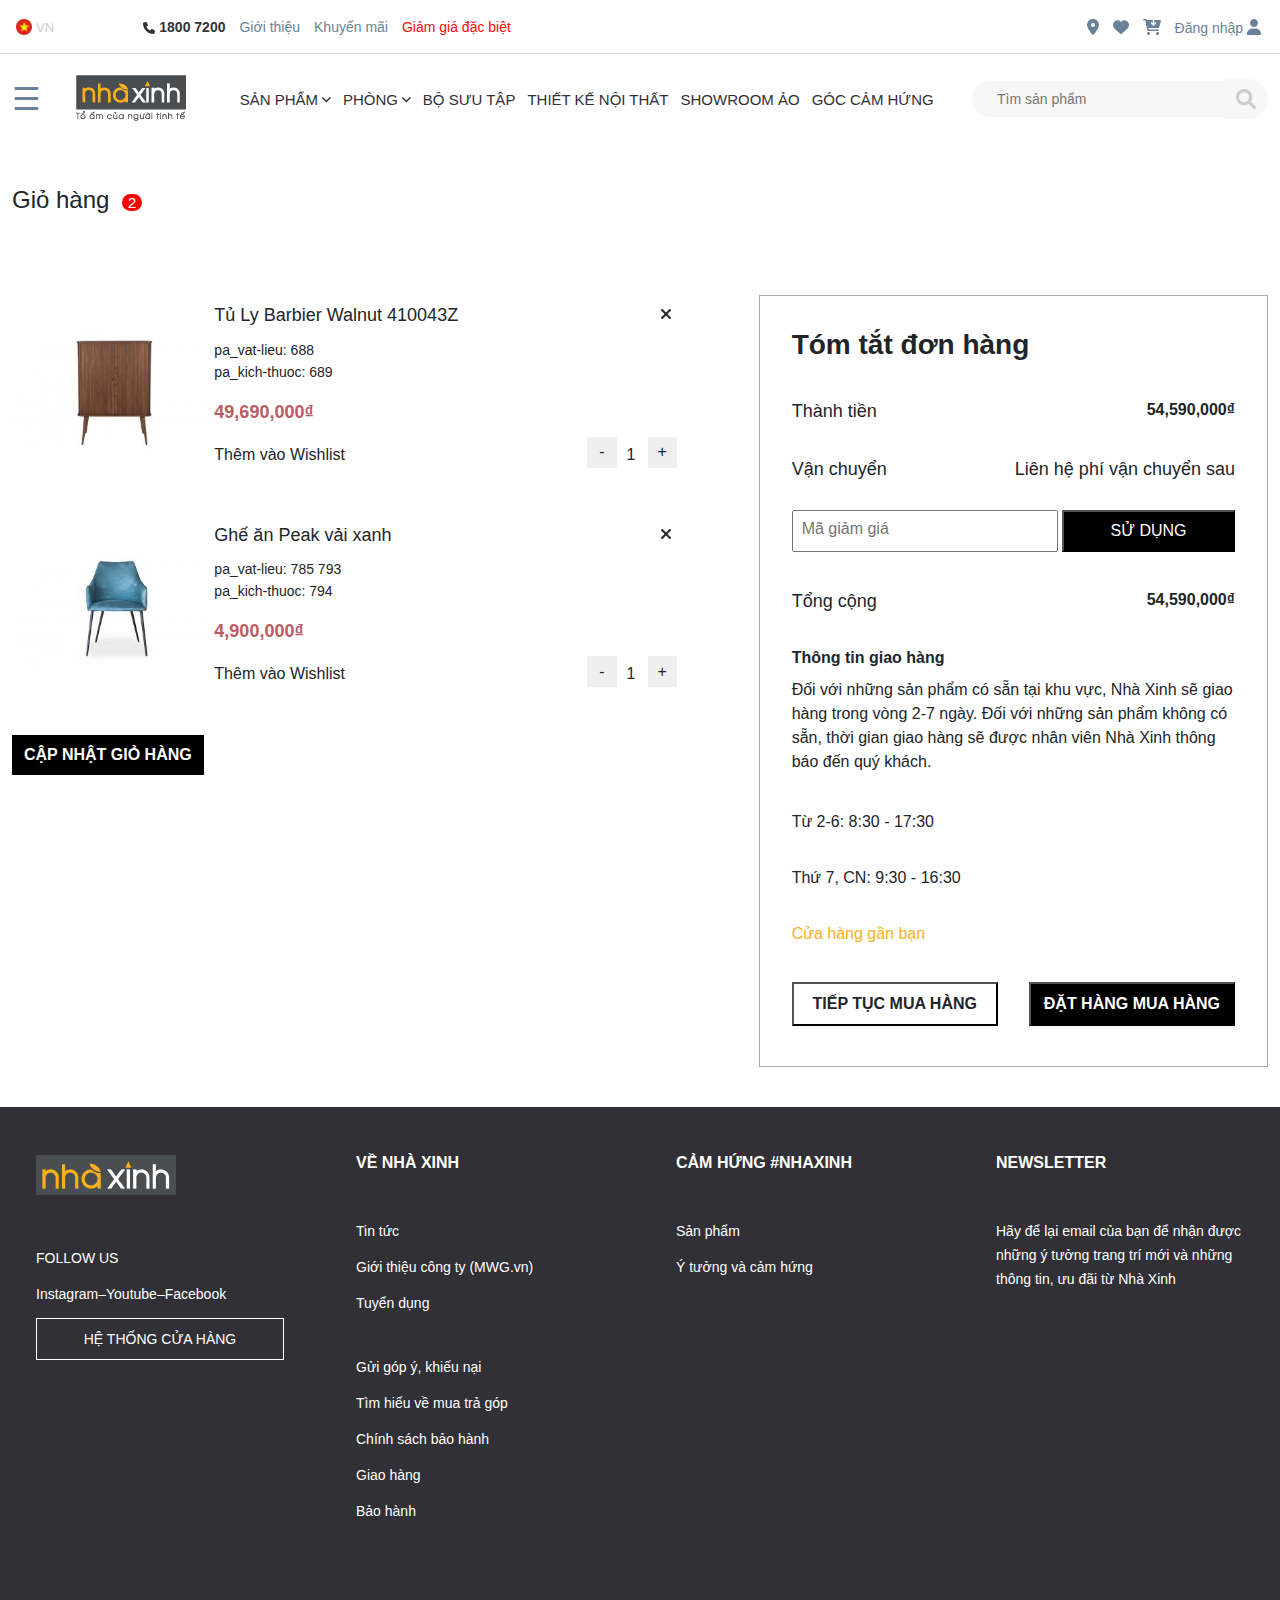
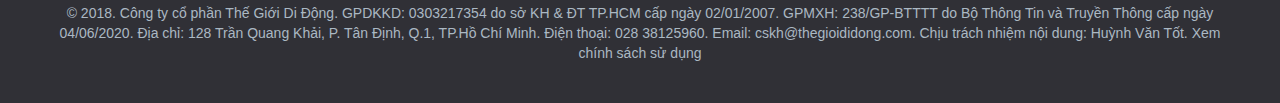
==== commit 7686127e: "update" ====
--- a/assets/html/cart.html
+++ b/assets/html/cart.html
@@ -94,7 +94,7 @@
                   </a>
                 </li>
                 <li>
-                  <a href="#">
+                  <a href="../html/cart.html">
                     <i class="fa-solid fa-cart-arrow-down"></i>
                   </a>
                 </li>
@@ -160,7 +160,7 @@
 
               <button class="openbtn" onclick="openNav()">☰</button>
 
-              <a href="#"
+              <a href="../../index.html"
                 ><img src="../images/logo-nha-xinh-moi.png" alt=""
               /></a>
 
@@ -192,7 +192,7 @@
             <div class="wrap-nav-header">
               <ul class="nav nav-pills">
                 <li class="nav-item dropdown">
-                  <a class="nav-link dropdown-toggle" href="#">
+                  <a class="nav-link dropdown-toggle" href="../html/living-room.html">
                     SẢN PHẨM
                     <i class="fa-solid fa-chevron-down"></i>
                   </a>
@@ -204,7 +204,7 @@
                 </li>
 
                 <li class="nav-item dropdown">
-                  <a class="nav-link dropdown-toggle" href="#">
+                  <a class="nav-link dropdown-toggle" href="../html/living-room.html">
                     PHÒNG
                     <i class="fa-solid fa-chevron-down"></i>
                   </a>
@@ -418,7 +418,7 @@
                   <li>
                     <div class="wrap-cart-btn">
                         <button class="more-purchase">Tiếp tục mua hàng</button>
-                        <button class="purchasing">Đặt hàng mua hàng</button>
+                        <button class="purchasing" onclick="payment()">Đặt hàng mua hàng</button>
                     </div>
                   </li>
                 </ul>
@@ -588,5 +588,13 @@
 
     <!-- Custom Owlcarousel  -->
     <script src="../js/custom-owl.js"></script>
+
+    <script>
+
+function payment()
+    {
+        window.location.href = '../html/payment-order.html';
+    }
+    </script>
   </body>
 </html>
--- a/assets/css/style.css
+++ b/assets/css/style.css
@@ -1198,7 +1198,7 @@
 
 .discount-code button{
     width: 39%;
-    padding: 8px 8px 12px 8px;
+    padding: 8px 8px 8px 8px;
     text-transform: uppercase;
     background-color: #000;
     color: white;
@@ -1369,6 +1369,229 @@
 /* #endregion */
 
 
-/* #region name */
-
+/* #region Payment-order */
+.user-payment-info{
+    margin: 40px 40px 60px 40px;
+}
+
+.user-payment-info label
+{
+    font-weight: 400;
+    font-size: 14px;
+    padding: 8px 0;
+}
+
+.payment-address-title{
+    font-weight: bold;
+    font-size: 20px;
+    font-family: mont;
+    padding: 0 0 16px 0;
+}
+
+.user-payment-contact{
+    margin-top: 20px;
+    display: flex;
+    justify-content: space-between;
+}
+
+.user-payment-phone{
+    width: 48%;
+}
+
+.user-payment-email{
+    width: 48%;
+}
+
+.user-payment-address{
+    margin-top: 20px;
+    display: flex;
+    justify-content: space-between;
+}
+
+.user-payment-province{
+    width: 48%;
+}
+
+.user-payment-district{
+    width: 48%;
+}
+
+.wrap-payment-infos{
+    border: 1px solid #ececec;
+    margin: 40px 0 60px 0px;
+}
+
+
+.wrap-payment-infos .payment-title{
+    font-weight: bold;
+    font-size: 24px;
+    font-family: "Roboto", sans-serif;
+    padding: 32px;
+
+}
+
+.product-payment-title{
+    font-size: 18px;
+    margin:0 32px 32px 32px;
+    border-bottom: 1px solid #ececec;
+    padding: 12px 0;
+}
+
+.wrap-product-payment .payment-infos{
+    display: flex;
+    margin-top: 20px;
+}
+
+.wrap-product-payment .product-payment-img{
+    width: 25%;
+}
+
+.product-payment{  
+    margin: 0px 32px;
+    width: 75%;
+}
+
+.product-payment-info{
+    margin: 20px 0px 20px 0px;
+}
+
+.product-payment-quantity{
+    width: auto;
+    font-size: 14px;
+    font-weight: bold;
+}
+
+.product-payment-total{
+    width: auto;
+    font-size: 14px;
+}
+
+.product-payment-info{
+    display: flex;
+    justify-content: space-between;
+}
+
+.wrap-product-payment .product-payment-img img{
+    width: 100%;
+}
+
+.payment-prize , .payment-total{
+    display: flex;
+    margin: 32px 32px 0 32px;
+    justify-content: space-between;
+    border-bottom: 1px solid #ececec;
+    padding: 12px 0;
+}
+
+.payment-prize-title , .payment-ship-title,.payment-total-title { 
+    font-size: 18px;
+}
+
+.payment-prize-money , .payment-total-money {
+    font-size: 16px;
+    font-weight: bold;
+}
+
+
+.payment-ship{
+    display: flex;
+    margin: 40px 32px 0 32px;
+    justify-content: space-between;
+    border-bottom: 1px solid #ececec;
+    padding: 12px 0;
+}
+
+.payment-ship-money {
+    font-size: 18px;
+}
+
+.comfirm-payment{
+    margin: 32px 32px 0 32px;
+    display: flex;
+}
+
+.comfirm-payment .form-check-input {
+    padding: 8px;
+    margin: 0px 16px 12px 0px;
+}
+
+.comfirm-payment .form-check-input:hover{
+    cursor: pointer;
+}
+
+.payment-purchasing{
+    margin-top: 32px;
+    padding: 12px;
+    background-color: black;
+    color: white;
+    width: 100%;
+    text-transform: uppercase;
+}
+
+.user-payment-info label{
+ width: 100%;
+}
+
+.obligatory-field{
+    color: red;
+}
+
+.user-payment-contact{
+    display: flex;
+}
+
+.user-address{
+    margin-top: 20px;
+}
+
+.user-more-title{    
+    font-weight: bold;
+    font-size: 20px;
+    font-family: mont;
+    padding: 20px 0 16px 0;
+}
+
+.wrap-user-note label{
+    font-weight: bold;
+}
+
+.wrap-user-note textarea{
+    width: 100%;
+    outline: none;
+    border: 1px solid #ececec;
+    padding: 12px;
+}
+
+.payment-mathod{
+    display: flex;
+    width: 65%;
+    justify-content: space-between;
+}
+
+.method-bank{
+    width: 48%;
+    padding:30px 20px;
+    font-size: 14px;
+    line-height: 20px;
+    border: 1px solid black;
+}
+
+
+.method-upon-delevery{
+    width: 48%;
+    padding:30px 20px;
+    font-size: 14px;
+    line-height: 20px;
+    border: 1px solid #ececec;
+}
+
+.method-bank .svg-inline--fa,.method-upon-delevery .svg-inline--fa{
+    padding:12px 0 ;
+    font-size: 28px;
+}
+
+.bank-number ,.bank-owner-title, .bank-owner-name{
+    padding: 12px 0;
+    font-size: 14px;
+}
 /* #endregion */
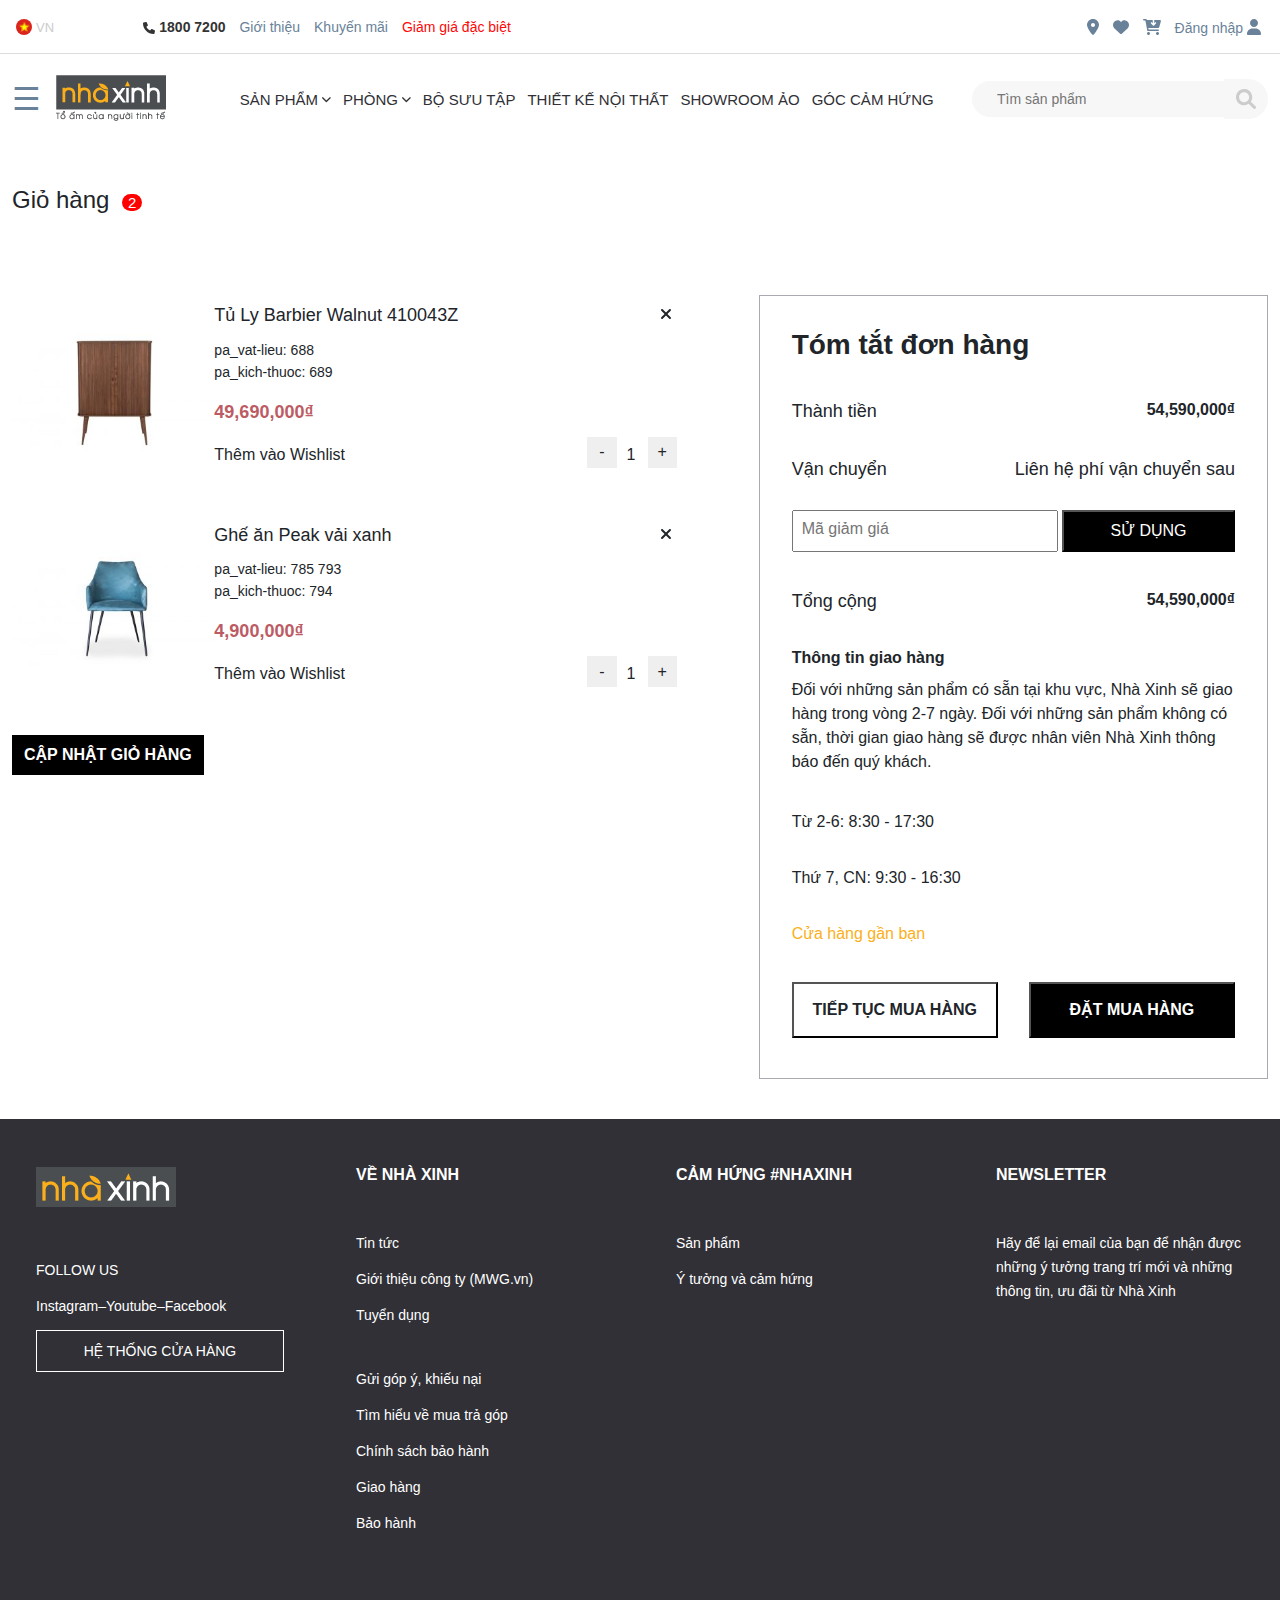
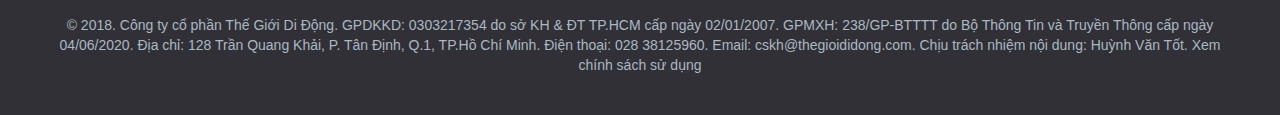
==== commit 44cf529f: "update" ====
--- a/assets/html/cart.html
+++ b/assets/html/cart.html
@@ -126,43 +126,116 @@
                   >×</a
                 >
 
+                <li class="nav-item dropdown"></li>
+
                 <li class="nav-item dropdown">
-                  <a
-                    class="nav-link dropdown-toggle"
-                    data-bs-toggle="dropdown"
-                    href="#"
-                    >Dropdown</a
-                  >
-                  <ul class="dropdown-menu">
-                    <li><a class="dropdown-item" href="#">Link 1</a></li>
-                    <li><a class="dropdown-item" href="#">Link 2</a></li>
-                    <li><a class="dropdown-item" href="#">Link 3</a></li>
-                  </ul>
-                </li>
-
-                <li class="nav-item dropdown">
-                  <a class="nav-link dropdown-toggle" href="#">
+                  <a class="nav-link dropdown-toggle show-item-1" href="#">
                     Sofa và Armchair
                     <i class="fa-solid fa-chevron-down"></i>
                   </a>
-                  <ul class="dropdown-menu">
-                    <li><a class="dropdown-item" href="#">Sofa</a></li>
-                    <li><a class="dropdown-item" href="#">Sofa góc</a></li>
-                    <li><a class="dropdown-item" href="#">Amchair</a></li>
-                    <li><a class="dropdown-item" href="#">Ghế dài & đôn</a></li>
-                    <li><a class="dropdown-item" href="#">Ghế thư dãn</a></li>
+
+                  <ul class="show-list-1">
+                    <li><a href="../html/sofa-catagory.html">Sofa</a></li>
+                    <li><a href="../html/sofa-catagory.html">Sofa góc</a></li>
+                    <li><a href="../html/sofa-catagory.html">Amchair</a></li>
+                    <li><a href="../html/sofa-catagory.html">Ghế dài & đôn</a></li>
+                    <li><a href="../html/sofa-catagory.html">Ghế thư dãn</a></li>
                   </ul>
                 </li>
-                <a href="#">Services</a>
-                <a href="#">Clients</a>
-                <a href="#">Contact</a>
-              </div>
-
-              <button class="openbtn" onclick="openNav()">☰</button>
-
-              <a href="../../index.html"
-                ><img src="../images/logo-nha-xinh-moi.png" alt=""
-              /></a>
+
+                <li class="nav-item dropdown">
+                  <a class="nav-link dropdown-toggle  show-item-2" href="#"> 
+                    Bàn <i class="fa-solid fa-chevron-down"></i>
+                  </a>
+                  
+                  <ul class="show-list-2">
+                    <li><a href="../html/sofa-catagory.html">Sofa</a></li>
+                    <li><a href="../html/sofa-catagory.html">Sofa góc</a></li>
+                    <li><a href="../html/sofa-catagory.html">Amchair</a></li>
+                    <li><a href="../html/sofa-catagory.html">Ghế dài & đôn</a></li>
+                    <li><a href="../html/sofa-catagory.html">Ghế thư dãn</a></li>
+                  </ul>
+                </li>
+
+                <li class="nav-item dropdown">
+                  <a class="nav-link dropdown-toggle  show-item-3" href="#"> 
+                    Ghế <i class="fa-solid fa-chevron-down"></i>
+                  </a>
+                  
+                  <ul class="show-list-3">
+                    <li><a href="../html/sofa-catagory.html">Sofa</a></li>
+                    <li><a href="../html/sofa-catagory.html">Sofa góc</a></li>
+                    <li><a href="../html/sofa-catagory.html">Amchair</a></li>
+                    <li><a href="../html/sofa-catagory.html">Ghế dài & đôn</a></li>
+                    <li><a href="../html/sofa-catagory.html">Ghế thư dãn</a></li>
+                  </ul>
+                </li>
+
+                <li class="nav-item dropdown">
+                  <a class="nav-link dropdown-toggle show-item-4" href="#">
+                    Giường ngủ <i class="fa-solid fa-chevron-down"></i>
+                  </a>
+                  
+                  <ul class="show-list-4">
+                    <li><a href="../html/sofa-catagory.html">Sofa</a></li>
+                    <li><a href="../html/sofa-catagory.html">Sofa góc</a></li>
+                    <li><a href="../html/sofa-catagory.html">Amchair</a></li>
+                    <li><a href="../html/sofa-catagory.html">Ghế dài & đôn</a></li>
+                    <li><a href="../html/sofa-catagory.html">Ghế thư dãn</a></li>
+                  </ul>
+                </li>
+
+                <li class="nav-item dropdown">
+                  <a class="nav-link dropdown-toggle show-item-5" href="#">
+                    Tủ và kệ <i class="fa-solid fa-chevron-down"></i>
+                  </a>
+                  
+                  <ul class="show-list-5">
+                    <li><a href="../html/sofa-catagory.html">Sofa</a></li>
+                    <li><a href="../html/sofa-catagory.html">Sofa góc</a></li>
+                    <li><a href="../html/sofa-catagory.html">Amchair</a></li>
+                    <li><a href="../html/sofa-catagory.html">Ghế dài & đôn</a></li>
+                    <li><a href="../html/sofa-catagory.html">Ghế thư dãn</a></li>
+                  </ul>
+                </li>
+
+                <li class="nav-item dropdown">
+                  <a class="nav-link dropdown-toggle show-item-6" href="#">
+                    Hàng trang trí <i class="fa-solid fa-chevron-down"></i>
+                  </a>
+                  
+                  <ul class="show-list-6">
+                    <li><a href="../html/sofa-catagory.html">Sofa</a></li>
+                    <li><a href="../html/sofa-catagory.html">Sofa góc</a></li>
+                    <li><a href="../html/sofa-catagory.html">Amchair</a></li>
+                    <li><a href="../html/sofa-catagory.html">Ghế dài & đôn</a></li>
+                    <li><a href="../html/sofa-catagory.html">Ghế thư dãn</a></li>
+                  </ul>
+                </li>
+
+                <li class="nav-item dropdown show-list-7">
+                  <a class="nav-link dropdown-toggle show-item7" href="#"> 
+                    Ngoại thất  <i class="fa-solid fa-chevron-down"></i>
+                  </a>
+                </li>
+                
+                <ul class="show-list-7">
+                  <li><a href="../html/sofa-catagory.html">Sofa</a></li>
+                  <li><a href="../html/sofa-catagory.html">Sofa góc</a></li>
+                  <li><a href="../html/sofa-catagory.html">Amchair</a></li>
+                  <li><a href="../html/sofa-catagory.html">Ghế dài & đôn</a></li>
+                  <li><a href="../html/sofa-catagory.html">Ghế thư dãn</a></li>
+                </ul>
+              </div>
+
+              <div class="wrap-store-logo">
+                <button class="openbtn" onclick="openNav()">☰</button>
+
+                <a href="../../index.html" class="store-logo"
+                  ><img src="../images/logo-nha-xinh-moi.png" alt=""
+                /></a>
+              </div>
+
 
               <div class="wrap-navbar-right">
                 <ul>
@@ -179,7 +252,7 @@
                   </li>
 
                   <li>
-                    <a href="#">
+                    <a href="assets/html/cart.html">
                       <i class="fa-solid fa-cart-arrow-down"></i>
                     </a>
                   </li>
@@ -192,26 +265,292 @@
             <div class="wrap-nav-header">
               <ul class="nav nav-pills">
                 <li class="nav-item dropdown">
-                  <a class="nav-link dropdown-toggle" href="../html/living-room.html">
+                  <a
+                    class="nav-link dropdown-toggle product-list-menu"
+                    id="product-list-menu"
+                    href="../html/living-room.html"
+                  >
                     SẢN PHẨM
                     <i class="fa-solid fa-chevron-down"></i>
                   </a>
-                  <ul class="dropdown-menu">
-                    <li><a class="dropdown-item" href="#">Link 1</a></li>
-                    <li><a class="dropdown-item" href="#">Link 2</a></li>
-                    <li><a class="dropdown-item" href="#">Link 3</a></li>
-                  </ul>
+
+                  <div class="mega-box-submenu">
+                    <div class="submenu-content container">
+                      <div class="row">
+                        <ul class="mega-links">
+                          <li>
+                            <a href="../html/sofa-catagory.html">Sofa</a>
+                          </li>
+
+                          <li>
+                            <a href="../html/sofa-catagory.html"
+                              >Sofa góc</a
+                            >
+                          </li>
+
+                          <li>
+                            <a href="../html/sofa-catagory.html"
+                              >Ghế thư dãn</a
+                            >
+                          </li>
+
+                          <li>
+                            <a href="../html/sofa-catagory.html">Amchair</a>
+                          </li>
+
+                          <li>
+                            <a href="../html/sofa-catagory.html"
+                              >Ghế dài và đôn</a
+                            >
+                          </li>
+
+                          <li>
+                            <a href="../html/sofa-catagory.html">Bàn bên</a>
+                          </li>
+
+                          <li>
+                            <a href="../html/sofa-catagory.html"
+                              >Bàn nước</a
+                            >
+                          </li>
+                        </ul>
+                      </div>
+
+                      <div class="row">
+                        <ul class="mega-links">
+                          <li>
+                            <a href="../html/sofa-catagory.html">Bàn ăn</a>
+                          </li>
+
+                          <li>
+                            <a href="../html/sofa-catagory.html">Ghế Bar</a>
+                          </li>
+
+                          <li>
+                            <a href="../html/sofa-catagory.html">Tủ ly</a>
+                          </li>
+
+                          <li>
+                            <a href="../html/sofa-catagory.html">Xe đẩy</a>
+                          </li>
+
+                          <li>
+                            <a href="../html/sofa-catagory.html">Tủ bếp</a>
+                          </li>
+
+                          <li>
+                            <a href="../html/sofa-catagory.html"
+                              >Thiết bị bếp</a
+                            >
+                          </li>
+                        </ul>
+                      </div>
+
+                      <div class="row">
+                        <ul class="mega-links">
+                          <li>
+                            <a href="../html/sofa-catagory.html"
+                              >Giường ngủ</a
+                            >
+                          </li>
+                          <li>
+                            <a href="../html/sofa-catagory.html"
+                              >Bàn đầu giường</a
+                            >
+                          </li>
+
+                          <li>
+                            <a href="../html/sofa-catagory.html"
+                              >Bản trang điểm</a
+                            >
+                          </li>
+
+                          <li>
+                            <a href="../html/sofa-catagory.html"
+                              >Bản tủ áo</a
+                            >
+                          </li>
+
+                          <li>
+                            <a href="../html/sofa-catagory.html"
+                              >Tủ âm tường</a
+                            >
+                          </li>
+
+                          <li>
+                            <a href="../html/sofa-catagory.html">Tủ nệm</a>
+                          </li>
+                        </ul>
+                      </div>
+
+                      <div class="row">
+                        <ul class="mega-links">
+                          <li>
+                            <a href="../html/sofa-catagory.html">Sofa</a>
+                          </li>
+
+                          <li>
+                            <a href="../html/sofa-catagory.html"
+                              >Sofa góc</a
+                            >
+                          </li>
+
+                          <li>
+                            <a href="../html/sofa-catagory.html"
+                              >Ghế thư dãn</a
+                            >
+                          </li>
+
+                          <li>
+                            <a href="../html/sofa-catagory.html">Amchair</a>
+                          </li>
+
+                          <li>
+                            <a href="../html/sofa-catagory.html"
+                              >Ghế dài và đôn</a
+                            >
+                          </li>
+
+                          <li>
+                            <a href="../html/sofa-catagory.html">Bàn bên</a>
+                          </li>
+
+                          <li>
+                            <a href="../html/sofa-catagory.html"
+                              >Bàn nước</a
+                            >
+                          </li>
+                        </ul>
+                      </div>
+
+                      <div class="row">
+                        <ul class="mega-links">
+                          <li>
+                            <a href="../html/sofa-catagory.html">Sofa</a>
+                          </li>
+
+                          <li>
+                            <a href="../html/sofa-catagory.html"
+                              >Sofa góc</a
+                            >
+                          </li>
+
+                          <li>
+                            <a href="../html/sofa-catagory.html"
+                              >Ghế thư dãn</a
+                            >
+                          </li>
+
+                          <li>
+                            <a href="../html/sofa-catagory.html">Amchair</a>
+                          </li>
+
+                          <li>
+                            <a href="../html/sofa-catagory.html"
+                              >Ghế dài và đôn</a
+                            >
+                          </li>
+
+                          <li>
+                            <a href="../html/sofa-catagory.html">Bàn bên</a>
+                          </li>
+
+                          <li>
+                            <a href="../html/sofa-catagory.html"
+                              >Bàn nước</a
+                            >
+                          </li>
+                        </ul>
+                      </div>
+
+                      <div class="row">
+                        <ul class="mega-links">
+                          <li>
+                            <a href="../html/sofa-catagory.html">Sofa</a>
+                          </li>
+
+                          <li>
+                            <a href="../html/sofa-catagory.html"
+                              >Sofa góc</a
+                            >
+                          </li>
+
+                          <li>
+                            <a href="../html/sofa-catagory.html"
+                              >Ghế thư dãn</a
+                            >
+                          </li>
+
+                          <li>
+                            <a href="../html/sofa-catagory.html">Amchair</a>
+                          </li>
+
+                          <li>
+                            <a href="../html/sofa-catagory.html"
+                              >Ghế dài và đôn</a
+                            >
+                          </li>
+
+                          <li>
+                            <a href="../html/sofa-catagory.html">Bàn bên</a>
+                          </li>
+
+                          <li>
+                            <a href="../html/sofa-catagory.html"
+                              >Bàn nước</a
+                            >
+                          </li>
+                        </ul>
+                      </div>
+
+                      <div class="row">
+                        <img
+                          src="../images/nha-xinh-phong-khach-hien-dai-poppy.jpg"
+                          alt=""
+                        />
+                      </div>
+                    </div>
+                  </div>
                 </li>
 
                 <li class="nav-item dropdown">
-                  <a class="nav-link dropdown-toggle" href="../html/living-room.html">
+                  <a
+                    class="nav-link dropdown-toggle"
+                    href="../html/living-room.html"
+                  >
                     PHÒNG
                     <i class="fa-solid fa-chevron-down"></i>
                   </a>
+
+                  <ul class="room-submenu">
+                    <li>
+                      <a href="../html/living-room.html">Phòng khách</a>
+                    </li>
+
+                    <li>
+                      <a href="../html/living-room.html">Phòng ăn</a>
+                    </li>
+
+                    <li>
+                      <a href="../html/living-room.html">Phòng ngủ</a>
+                    </li>
+
+                    <li>
+                      <a href="../html/living-room.html">Phòng làm việc</a>
+                    </li>
+
+                    <li>
+                      <a href="../html/living-room.html">Tủ bếp</a>
+                    </li>
+
+                    <li>
+                      <a href="../html/living-room.html">Hàng trang trí</a>
+                    </li>
+                  </ul>
                   <ul class="dropdown-menu">
-                    <li><a class="dropdown-item" href="#">Link 1</a></li>
-                    <li><a class="dropdown-item" href="#">Link 2</a></li>
-                    <li><a class="dropdown-item" href="#">Link 3</a></li>
+                    <li><a class="dropdown-item">Link 1</a></li>
+                    <li><a class="dropdown-item">Link 2</a></li>
+                    <li><a class="dropdown-item">Link 3</a></li>
                   </ul>
                 </li>
 
@@ -246,6 +585,8 @@
               </button>
             </div>
           </div>
+
+          <!-- <a href="#" id="product-list-menu">product-list-menu</a> -->
         </div>
       </div>
     </div>
@@ -418,7 +759,7 @@
                   <li>
                     <div class="wrap-cart-btn">
                         <button class="more-purchase">Tiếp tục mua hàng</button>
-                        <button class="purchasing" onclick="payment()">Đặt hàng mua hàng</button>
+                        <button class="purchasing" onclick="payment()">Đặt mua hàng</button>
                     </div>
                   </li>
                 </ul>
--- a/assets/css/style.css
+++ b/assets/css/style.css
@@ -167,6 +167,11 @@
     align-items: center;
 }
 
+.header-main .container .row{
+    position: relative;
+
+}
+
 .header-main .wrap-menu-header{
     height: 90px;
     display: flex;
@@ -181,14 +186,15 @@
     justify-content: center;
 }
 
+
 .wrap-menu-header .wrap-navbar-right ul li{
     display: none;
 }
 
 /* Header-main wrap-menu-header ./Start */
-.header-main .wrap-menu-header a{
+/* .header-main .wrap-menu-header a{
     margin:0 20px;
-}
+} */
 
 .sidebar {
     height: 100%;
@@ -197,16 +203,17 @@
     z-index: 1;
     top: 0;
     left: 0;
-    background-color: #111;
+    background-color: rgba(0, 0, 0, 0.5);;
     overflow-x: hidden;
     transition: 0.5s;
     padding-top: 60px;
+    z-index: 99;
   }
 
   .sidebar a {
-    padding: 8px 8px 8px 32px;
-    font-size: 25px;
-    color: #818181;
+    padding: 8px 8px 8px 16px;
+    font-size: 18px;
+    color: white;
     display: block;
     transition: 0.3s;
   }
@@ -218,7 +225,7 @@
   .sidebar .closebtn {
     position: absolute;
     top: 0;
-    right: 25px;
+    right: 0;
     font-size: 36px;
     margin-left: 50px;
   } 
@@ -231,11 +238,66 @@
     padding: 0px;
     border: none;
   }
+
+ .show-list-1 , .show-list-2 ,.show-list-3 ,
+ .show-list-4 , .show-list-5, .show-list-6 , .show-list-7{
+      display: none;
+  }
+
+  .show-list-1-show{
+      display: block;
+  }
+
+   .hide-class{
+       display: none;
+   }
+
+  .sidebar .nav-link{
+      color: white;
+  }
+
+  .sidebar li{
+      position: static;
+  }
+  .sidebar li a{
+      position: relative;
+  }
+  
+  .sidebar .dropdown-toggle::after {
+      display: none;
+  }
+
+  .sidebar .svg-inline--fa {
+    position: absolute;
+    right: 24px;
+    bottom: 12px;
+    font-size: 16px;
+    /* transform: translateY(-50%) rotate(-180deg); */
+
+  }
+
+  .sidebar ul li a{
+      padding-left: 60px;
+
+      font-size: 16px;
+  }
+
+  .sidebar a:hover{
+      color: #dd9933;
+  }
+
+  /* .sidebar li a:hover .sidebar .svg-inline--fa{
+    transform: translateY(-50%) rotate(-180deg);
+   } */
   
   #main {
     transition: margin-left .5s;
     padding: 16px;
   }
+
+  .wrap-store-logo{
+      display: flex;
+  }
   
 /* Header-main wrap-menu-header ./End */
 
@@ -245,6 +307,7 @@
 .wrap-nav-header ul li{
     margin:0 6px;
 } 
+
 .wrap-nav-header ul li a{
     font-size: 15px;
     padding: 0px;
@@ -296,6 +359,96 @@
 /* Header-main nav ./End */
 
 /* Header-main./End */
+
+.header-main ul li{
+    position: static;
+}
+
+.mega-box-submenu{
+    position: absolute;
+
+    top: 80px;
+    left: 0;
+
+    width: 100%;
+    z-index: 9;
+
+}   
+
+.header-main ul li:first-child:hover{
+    transition-duration: 2s;
+}
+
+.submenu-content {
+    padding: 25px 16px;
+    display: flex;
+    width: 100%;
+    justify-content: space-between;
+    background-color: white;
+}
+
+.submenu-content .row{
+    width: calc(12.5% - 16px);
+}
+
+.submenu-content .row:last-child{
+    width: calc(25% - 16px);
+}
+
+.submenu-content .row img{
+    width: 100%;
+    height: auto;
+    
+    object-fit: cover;    
+}
+
+.submenu-content ul li a{
+    font-size: 18px;
+    line-height: 28px;
+
+    padding: 6px 0;
+
+    color: #7777a0;
+    display: block;
+}
+
+.wrap-nav-header .room-submenu{
+    background-color: white;
+
+    position: absolute;
+    top: 90px;
+    line-height: 45px;
+
+    width: 180px;
+
+    z-index: 9;
+}
+
+.wrap-nav-header .room-submenu li a{
+    font-size: 18px;
+    line-height: 28px;
+
+    padding:10px 20px;
+}
+
+.header-main ul li:first-child:hover .mega-box-submenu,
+.header-main ul li:nth-child(2):hover  .room-submenu{
+    opacity: 1;
+    visibility: visible
+    
+}
+
+
+.header-main ul li:first-child:not(:hover) .mega-box-submenu
+,.header-main ul li:nth-child(2):not(:hover)  .room-submenu
+{
+    opacity: 0;
+    visibility: hidden;
+    transition-duration: 0.7s;
+    
+}
+
+
 /* #endregion */
 
 /* #region Banner.Start */
@@ -838,24 +991,36 @@
 .living-menu-title{
     font-size: 15px;
     line-height: 24px;
-    margin: 28px;
-    display: flex;
-    font-weight: bold;
+    
+    display: flex;
+    font-weight: bold;
+
+    padding: 0 20px;
+
+    border-left: 3px solid #fbaf1a;
 }
 
 .living-menu-items{
     margin: 24px;
-    width: 100%;
 }
 
 .living-menu-items ul li{
     padding: 4px;
 }
 
+.living-menu-items ul li:nth-child(3),
+.living-menu-items ul li:nth-child(7){
+    border-bottom: 1px solid #ddd;
+}
+
 .living-menu-items ul li a{
-    margin: 24px 0 24px 0px;
+    margin: 24px 3px;
     font-size: 15px;
     line-height: 24px;
+}
+
+.living-menu-items ul li a:hover{
+    color: #dd9933;
 }
 
 .wrap-room-type{
@@ -891,10 +1056,23 @@
     font-size: 14px;
 }
 
-.room-type a button{
+.room-type .description-view{
     padding: 4px 8px;
     line-height: 24px;
     margin:0 12px 20px 12px;
+
+    border: 1px solid black;
+    background-color: white;
+    color: black;
+
+    display: block;
+    width: 120px;
+    text-align: center;
+}
+
+.room-type .description-view:hover{
+    background-color: black;
+    color: white;
 }
 
 /* #endregion */
@@ -1244,6 +1422,7 @@
     width: 46.5%;
     padding:12px 8px;
     text-transform: uppercase;
+    line-height: 28px;
 }
 
 .more-purchase{
--- a/assets/css/index-responsive.css
+++ b/assets/css/index-responsive.css
@@ -176,7 +176,7 @@
     }
     
     .header-main .wrap-menu-header a{
-        margin:0 0 0 100px;
+        margin:0 0 0 0px;
     }
 
     .wrap-menu-header .wrap-navbar-right ul li a{
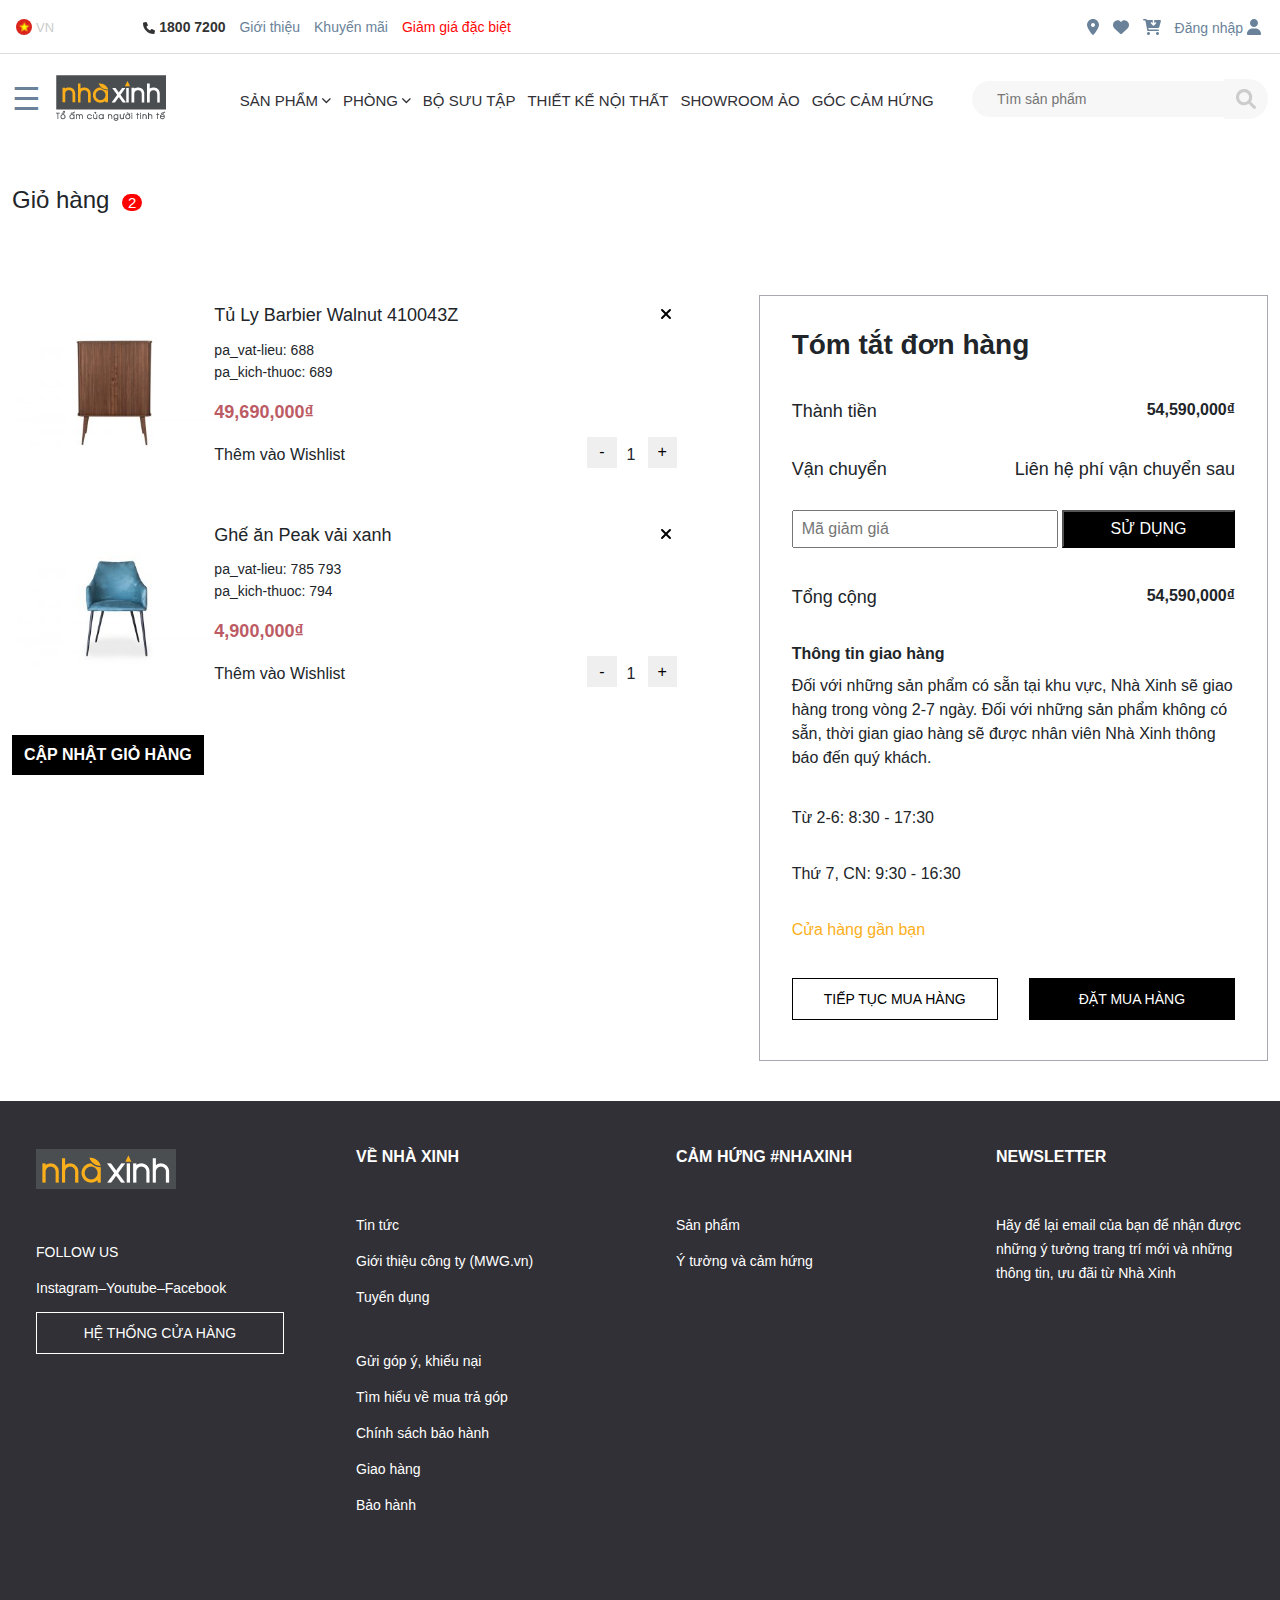
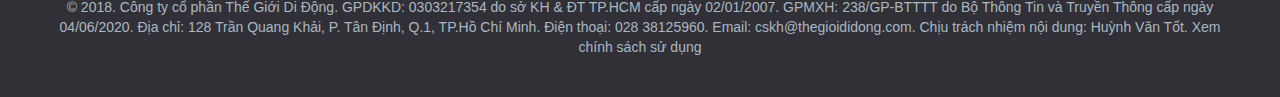
==== commit 51b1c03a: "update" ====
--- a/assets/html/cart.html
+++ b/assets/html/cart.html
@@ -4,7 +4,9 @@
     <meta charset="UTF-8" />
     <meta http-equiv="X-UA-Compatible" content="IE=edge" />
     <meta name="viewport" content="width=device-width, initial-scale=1.0" />
-    <title>Sofa 3 chỗ PENNY – DA 508MB</title>
+    <title>
+      Phòng khách - Nội thất Nhà Xinh | Nội thất cao cấp | Đồ gỗ cao cấp
+    </title>
 
     <link
       rel="icon"
@@ -12,11 +14,6 @@
       sizes="16x16"
       href="../images/pngtree.jpg"
     />
-
-    
-  <link rel="stylesheet" href="https://maxcdn.bootstrapcdn.com/bootstrap/3.4.1/css/bootstrap.min.css">
-  <script src="https://ajax.googleapis.com/ajax/libs/jquery/3.6.0/jquery.min.js"></script>
-  <script src="https://maxcdn.bootstrapcdn.com/bootstrap/3.4.1/js/bootstrap.min.js"></script>
 
     <!-- bootstrap css core -->
     <link
@@ -591,13 +588,8 @@
       </div>
     </div>
     <!-- header-main.End -->
-
-    <!-- #region Product-detail-->
-
-    <!-- #endregion  -->
-
-    <!-- Cart-content -->
-
+    
+    
     <!-- Cart-content -->
 
     <div class="wrap-cart-title">
@@ -771,11 +763,13 @@
       </div>
     </div>
 
+    <!-- Cart-content -->
+
     <!-- footer -->
     <div class="footer">
       <div class="container">
         <div class="row">
-          <div class="col-4 col-sm-3 col-md-3">
+          <div class="col-12 col-sm-4 col-md-3">
             <div class="wrap-footer-item">
               <div class="footer-item-title">
                 <img src="../images/logo.png" alt="" />
@@ -801,7 +795,7 @@
             </div>
           </div>
 
-          <div class="col-4 col-sm-3 col-md-3">
+          <div class="col-12 col-sm-4 col-md-3">
             <div class="wrap-footer-item">
               <div class="footer-item-title">
                 <p>VỀ NHÀ XINH</p>
@@ -855,7 +849,7 @@
             </div>
           </div>
 
-          <div class="col-4 col-sm-3 col-md-3">
+          <div class="col-12 col-sm-4 col-md-3">
             <div class="wrap-footer-item">
               <div class="footer-item-title">
                 <a href="#">CẢM HỨNG #NHAXINH</a>
@@ -875,7 +869,7 @@
             </div>
           </div>
 
-          <div class="col12 col-sm-3 col-md-3">
+          <div class="col-12 col-sm-12 col-md-3">
             <div class="wrap-footer-item">
               <div class="footer-item-title">
                 <a href="#">NEWSLETTER</a>
@@ -929,13 +923,5 @@
 
     <!-- Custom Owlcarousel  -->
     <script src="../js/custom-owl.js"></script>
-
-    <script>
-
-function payment()
-    {
-        window.location.href = '../html/payment-order.html';
-    }
-    </script>
   </body>
 </html>
--- a/assets/css/style.css
+++ b/assets/css/style.css
@@ -203,7 +203,8 @@
     z-index: 1;
     top: 0;
     left: 0;
-    background-color: rgba(0, 0, 0, 0.5);;
+    background-color: white;
+    list-style-type: none;
     overflow-x: hidden;
     transition: 0.5s;
     padding-top: 60px;
@@ -213,7 +214,7 @@
   .sidebar a {
     padding: 8px 8px 8px 16px;
     font-size: 18px;
-    color: white;
+    color: #ccc;
     display: block;
     transition: 0.3s;
   }
@@ -253,7 +254,12 @@
    }
 
   .sidebar .nav-link{
-      color: white;
+      color: rgb(39, 31, 31);
+
+      
+      padding:20px 0 20px 60px;
+
+      border-top: 1px solid #ececec;
   }
 
   .sidebar li{
@@ -270,16 +276,18 @@
   .sidebar .svg-inline--fa {
     position: absolute;
     right: 24px;
-    bottom: 12px;
     font-size: 16px;
     /* transform: translateY(-50%) rotate(-180deg); */
 
   }
 
   .sidebar ul li a{
-      padding-left: 60px;
+      padding-left: 84px;
 
       font-size: 16px;
+
+      
+      color: rgb(39, 31, 31);
   }
 
   .sidebar a:hover{
@@ -326,6 +334,11 @@
 .wrap-nav-header ul li ::after{
     display: none;
 } 
+
+.wrap-nav-header .nav-pills > li{
+    padding-top: 4px;
+    line-height: 20px;
+}
 
 .wrap-search{
     height: 90px;
@@ -403,8 +416,8 @@
 }
 
 .submenu-content ul li a{
-    font-size: 18px;
-    line-height: 28px;
+    font-size: 14px;
+    line-height: 20px;
 
     padding: 6px 0;
 
@@ -425,7 +438,7 @@
 }
 
 .wrap-nav-header .room-submenu li a{
-    font-size: 18px;
+    font-size: 15px;
     line-height: 28px;
 
     padding:10px 20px;
@@ -465,7 +478,15 @@
 }
 
 .banner-marseille{
-    background-image: url("../images/interior-parihar-constructions.jpg");        
+    background-image: url("../images/ban-an-pio-1.jpg");        
+}
+
+.banner-psg{
+    background-image: url("../images/giuong-ngu-pio.jpg");        
+}
+
+.banner-dubai{
+    background-image: url("../images/phong-khach-du-bai-gon-thanh-cho-can-ho-1200x800.jpg");        
 }
 
 .banner-addition-1{
@@ -484,13 +505,13 @@
 .box-content{
     width: 100%;
     height: 100%;
-    box-shadow: inset 2200px 0 0 0 rgba(0, 0, 0, 0.3);
+    box-shadow: inset 2200px 0 0 0 rgba(0, 0, 0, 0.15);
     position: relative;     
 }
 
 .box-promo-title{
     width: 60%;
-    height: 200px;
+    /* height: 200px; */
 
     position: absolute;
     top: 50%;
@@ -499,15 +520,15 @@
 }
 
 .banner-addition-1 .box-promo-title{
-    top: 32%;
+    top: 50%;
 }
 
 .banner-addition-2 .box-promo-title{
-    top: 32%;
+    top: 50%;
 }
 
 .banner-addition-2 .box-promo-title{
-    top: 42%;
+    top: 50%;
 }
 
 .box-promo-title h1{
@@ -550,7 +571,7 @@
 }
 
 .banner-addition-address .box-content {
-    box-shadow: inset 2200px 0 0 0 rgba(0, 0, 0, 0.5);
+    box-shadow: inset 2200px 0 0 0 rgba(0, 0, 0, 0.1);
 }
 
 .banner-addition-address .box-promo-title {
@@ -822,6 +843,7 @@
     color: #0A0A0B;
     font-size: 14px;
     padding: 24px 24px 0 24px;
+    line-height: 20px;
 }
 
 .wrap-product a .price{
@@ -829,17 +851,19 @@
     font-size: 15px;
     font-weight: bold;
     text-align: end;
-    padding: 24px;
+    padding:12px 24px;
 }
 
 .wrap-product .add-to-cart{
     margin-bottom: 20px;
-    padding: 12px 24px;
-    margin-left: 24px;
+    padding: 8px 12px;
+    margin:0 24px;
     border: 1px solid #000;
     background-color: white;
     display: none;
     text-transform: uppercase;
+    line-height: 20px;
+    font-size: 14px;
 }
 
 .wrap-product .add-to-cart:hover{
@@ -958,10 +982,6 @@
 .banner-living-room{
     background-image: url("../images/sofa-maxine-vai-vang-2.jpg");   
     background-position: 47% 92%;   
-}
-
-.banner-living-room
-{
     height: 500px;
 }
 
@@ -1003,6 +1023,7 @@
 .living-menu-items{
     margin: 24px;
 }
+
 
 .living-menu-items ul li{
     padding: 4px;
@@ -1107,7 +1128,7 @@
 
 
 .banner-sofa-categoty .box-promo-title {
-    top:96%;
+    top:68%;
 
 }
 
@@ -1128,18 +1149,27 @@
 }
 
 .breadcrumb a{
-    font-size: 20px;
     font-weight: 400;
     color: #698299;
     margin-top: 40px;
     padding: 4px;
+}
+
+.breadcrumb-item{
     font-family: mont;
-}
-
-.breadcrumb-item.active {
-    font-family: mont;
-    font-size: 20px;;
+    font-size: 16px;
+    line-height: 24px;
+}
+
+.breadcrumb-item.active{
     color: salmon;
+    font-size: 16px;
+    line-height: 24px;
+}
+
+.breadcrumb-item+.breadcrumb-item::before{
+    font-size: 16px;
+    font-weight: bold;
 }
 
 .filter-attr-tittle{
@@ -1267,7 +1297,6 @@
 
 .product-infos .more-info{
     width: 100%;
-    /* height: 400px; */
     margin: 40px 8px 40px 8px;
 }
 
@@ -1286,6 +1315,7 @@
 
 .product-rating p{
     padding: 20px ;
+    line-height: 24px;
 }
 
 .you-can-like{
@@ -1371,7 +1401,7 @@
 
 .discount-code input{
     width: 60%;
-    padding: 8px 8px 12px 8px;
+    padding: 8px 8px 8px 8px;
 }
 
 .discount-code button{
@@ -1420,14 +1450,17 @@
 
 .more-purchase , .purchasing{
     width: 46.5%;
-    padding:12px 8px;
+    padding:8px 8px;
     text-transform: uppercase;
-    line-height: 28px;
+    line-height: 24px;
+
+    font-size: 14px;
+    border: 1px solid #000;
 }
 
 .more-purchase{
     background-color: white;
-    font-weight: 600;
+    /* font-weight: 600; */
 }
 
 .more-purchase:hover{
@@ -1438,7 +1471,7 @@
 .purchasing{
     background-color: #000;
     color: white;
-    font-weight: 600;
+    /* font-weight: 600; */
 }
 
 .products-in-cart{
--- a/assets/css/index-responsive.css
+++ b/assets/css/index-responsive.css
@@ -17,9 +17,18 @@
 
 
 @media screen and (max-width: 1200px){
-    .wrap-nav-header ul li{
-        padding-bottom: 12px;
-    }
+    /* menu-header */
+    .submenu-content .row img{
+        height: 160px;
+    }
+    /* menu-header */
+    
+    .wrap-nav-header ul li a {
+        font-size: 13px;
+    }
+    /* .wrap-nav-header .nav-pills > li{
+        padding-bottom: 6px;
+    } */
 
     /* footer */
     .footer-email-signup input[type="text"]{
@@ -29,13 +38,26 @@
 
     
     .banner-living-room .box-promo-title {
-        top: 92%;
+        top: 60%;
         height: auto;
         left: 50%;
     }
+
+    .banner-sofa-categoty .box-promo-title {
+        top: 60%;
+        height: auto;
+        left: 50%;
+    }
 }
 
 @media screen and (max-width: 991px){
+
+    /* menu-header */
+    .submenu-content .row img{
+        height: 120px;
+    }
+    /* menu-header */
+
     .wrap-decorations .room-desc h2{
         font-size: 16px;
     }
@@ -81,20 +103,61 @@
     }
 
     /* sofa-category */
+
+    /* button add to cart */
+
+    .wrap-product .add-to-cart{
+        margin-bottom: 20px;
+        padding: 8px 8px;
+        margin: 24px;
+        border: 1px solid #000;
+        background-color: white;
+        display: none;
+        text-transform: uppercase;
+        line-height: 20px;
+        font-size: 12px;
+    }
+
+    /* button add to cart */
+
 }
 
 @media screen and (max-width: 899px){
+    /* menu-header */
+    .submenu-content .row img{
+        height: 120px;
+    }
+    /* menu-header */
+    
+
     /* banner */
     .banner-addition-1 .box-promo-title h1 {
         font-size: 3.4em;
-    }
+    }   
 
     
     .banner-living-room  .box-promo-title h1 {
+        font-size: 1.8em;
+        line-height: 1.8em;
+        /* margin-bottom: 300px; */
+    }
+
+    
+    .banner-sofa-categoty .box-promo-title h1{
         font-size: 2em;
+        line-height: 2em;
+        /* margin-bottom: 300px; */
     }
 
     /* banner */
+
+    /* .banner-addition-address */
+    .banner-addition-address .box-promo-title{
+        top: 70%;
+    }
+
+    /* .banner-addition-address */
+
 
     /* footer */
     /* input[type="text"]{
@@ -342,9 +405,13 @@
         margin: 40px 20px;
     }
 
-    
+    /* footer */
+    .banner-addition-address .box-promo-title h1{
+        font-size: 2em;
+    }
 
     /* dinning room */
+
     /* catalog by room */
 
     /* sofa-category */
@@ -375,6 +442,57 @@
 }
 
 @media screen and (max-width: 575px){
+    /* index */
+    
+
+    .owl-carousel .owl-stage-outer{
+        height: 300px;
+    }
+
+    .box-content{
+        height: 300px;
+    }
+
+    .banner-common{
+        height: 300px;
+    }
+    
+    .box-content a{
+        font-size: 0.8em;
+        line-height: 0.8em;
+        padding: 12px;
+        text-decoration: none;
+        width: 160px;
+    }
+
+    .banner-addition-1 .box-promo-title h1 {
+        font-size: 1.6em;
+    }
+    
+    .banner-addition-1 .box-promo-title{
+        top:36%;
+    }
+
+    .banner-addition-2 .box-promo-title h1 {
+        font-size: 1.6em;
+    }
+
+    
+    .box-content .banner-addition-2 .box-promo-title-desc{
+        font-size: 0.8em;
+    }
+
+    .box-content p{
+        display: none;
+    }
+
+    .banner-addition-address .box-promo-title h1 {
+        font-size: 1.5em;
+    }
+    /* index */
+
+
+
     /* catalog by room */
     .living-room a {
         width: 100%;
@@ -403,3 +521,9 @@
     /* list-new-product  */
 }
 
+@media screen and (max-width: 575px){
+    .list-title{
+        display: block;
+    }
+}
+
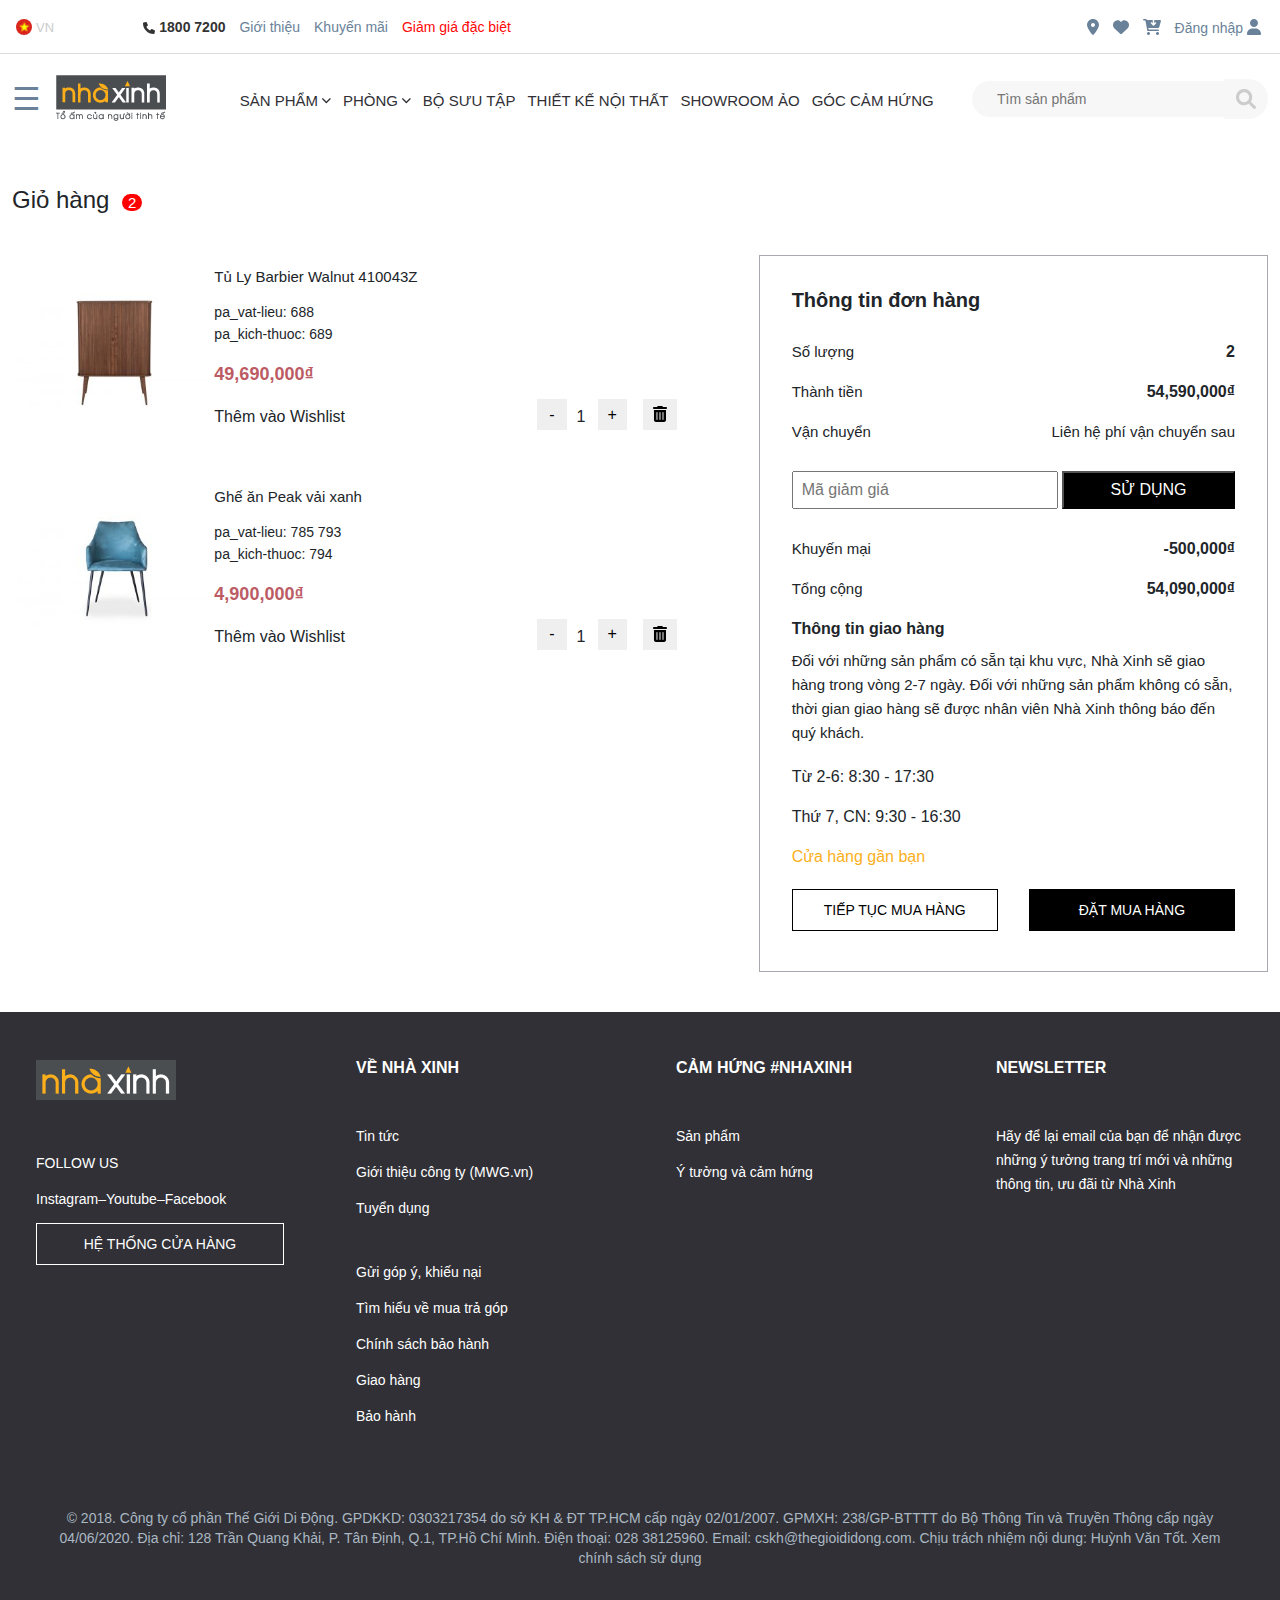
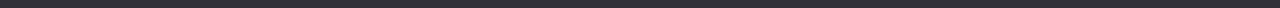
==== commit a94bbba3: "update" ====
--- a/assets/html/cart.html
+++ b/assets/html/cart.html
@@ -5,7 +5,7 @@
     <meta http-equiv="X-UA-Compatible" content="IE=edge" />
     <meta name="viewport" content="width=device-width, initial-scale=1.0" />
     <title>
-      Phòng khách - Nội thất Nhà Xinh | Nội thất cao cấp | Đồ gỗ cao cấp
+      Giỏ hàng
     </title>
 
     <link
@@ -109,12 +109,137 @@
     </div>
     <!-- top-bar .End -->
 
+    <!-- The Modal -->
+    <div class="modal menu-header-modal" id="myModal">
+      <div class="modal-dialog ">
+        <div class="modal-content">
+
+          <!-- Modal Header -->
+          <div class="modal-header">
+            <button type="button" class="btn-close" data-bs-dismiss="modal"></button>
+          </div>
+
+          <!-- Modal body -->
+          <div class="modal-body">
+            <div id="sidebarModal" class="sidebarModal">
+              <li class="nav-item dropdown"></li>
+
+              <li class="nav-item dropdown">
+                <a class="nav-link dropdown-toggle show-item-1" href="#">
+                  Sofa và Armchair
+                  <i class="fa-solid fa-chevron-down"></i>
+                </a>
+
+                <ul class="show-list-1">
+                  <li><a href="../html/sofa-catagory.html">Sofa</a></li>
+                  <li><a href="../html/sofa-catagory.html">Sofa góc</a></li>
+                  <li><a href="../html/sofa-catagory.html">Amchair</a></li>
+                  <li><a href="../html/sofa-catagory.html">Ghế dài & đôn</a></li>
+                  <li><a href="../html/sofa-catagory.html">Ghế thư dãn</a></li>
+                </ul>
+              </li>
+
+              <li class="nav-item dropdown">
+                <a class="nav-link dropdown-toggle  show-item-2" href="#"> 
+                  Bàn <i class="fa-solid fa-chevron-down"></i>
+                </a>
+                
+                <ul class="show-list-2">
+                  <li><a href="../html/sofa-catagory.html">Sofa</a></li>
+                  <li><a href="../html/sofa-catagory.html">Sofa góc</a></li>
+                  <li><a href="../html/sofa-catagory.html">Amchair</a></li>
+                  <li><a href="../html/sofa-catagory.html">Ghế dài & đôn</a></li>
+                  <li><a href="../html/sofa-catagory.html">Ghế thư dãn</a></li>
+                </ul>
+              </li>
+
+              <li class="nav-item dropdown">
+                <a class="nav-link dropdown-toggle  show-item-3" href="#"> 
+                  Ghế <i class="fa-solid fa-chevron-down"></i>
+                </a>
+                
+                <ul class="show-list-3">
+                  <li><a href="../html/sofa-catagory.html">Sofa</a></li>
+                  <li><a href="../html/sofa-catagory.html">Sofa góc</a></li>
+                  <li><a href="../html/sofa-catagory.html">Amchair</a></li>
+                  <li><a href="../html/sofa-catagory.html">Ghế dài & đôn</a></li>
+                  <li><a href="../html/sofa-catagory.html">Ghế thư dãn</a></li>
+                </ul>
+              </li>
+
+              <li class="nav-item dropdown">
+                <a class="nav-link dropdown-toggle show-item-4" href="#">
+                  Giường ngủ <i class="fa-solid fa-chevron-down"></i>
+                </a>
+                
+                <ul class="show-list-4">
+                  <li><a href="../html/sofa-catagory.html">Sofa</a></li>
+                  <li><a href="../html/sofa-catagory.html">Sofa góc</a></li>
+                  <li><a href="../html/sofa-catagory.html">Amchair</a></li>
+                  <li><a href="../html/sofa-catagory.html">Ghế dài & đôn</a></li>
+                  <li><a href="../html/sofa-catagory.html">Ghế thư dãn</a></li>
+                </ul>
+              </li>
+
+              <li class="nav-item dropdown">
+                <a class="nav-link dropdown-toggle show-item-5" href="#">
+                  Tủ và kệ <i class="fa-solid fa-chevron-down"></i>
+                </a>
+                
+                <ul class="show-list-5">
+                  <li><a href="../html/sofa-catagory.html">Sofa</a></li>
+                  <li><a href="../html/sofa-catagory.html">Sofa góc</a></li>
+                  <li><a href="../html/sofa-catagory.html">Amchair</a></li>
+                  <li><a href="../html/sofa-catagory.html">Ghế dài & đôn</a></li>
+                  <li><a href="../html/sofa-catagory.html">Ghế thư dãn</a></li>
+                </ul>
+              </li>
+
+              <li class="nav-item dropdown">
+                <a class="nav-link dropdown-toggle show-item-6" href="#">
+                  Hàng trang trí <i class="fa-solid fa-chevron-down"></i>
+                </a>
+                
+                <ul class="show-list-6">
+                  <li><a href="../html/sofa-catagory.html">Sofa</a></li>
+                  <li><a href="../html/sofa-catagory.html">Sofa góc</a></li>
+                  <li><a href="../html/sofa-catagory.html">Amchair</a></li>
+                  <li><a href="../html/sofa-catagory.html">Ghế dài & đôn</a></li>
+                  <li><a href="../html/sofa-catagory.html">Ghế thư dãn</a></li>
+                </ul>
+              </li>
+
+              <li class="nav-item dropdown show-list-7">
+                <a class="nav-link dropdown-toggle show-item7" href="#"> 
+                  Ngoại thất  <i class="fa-solid fa-chevron-down"></i>
+                </a>
+              </li>
+              
+              <ul class="show-list-7">
+                <li><a href="../html/sofa-catagory.html">Sofa</a></li>
+                <li><a href="../html/sofa-catagory.html">Sofa góc</a></li>
+                <li><a href="../html/sofa-catagory.html">Amchair</a></li>
+                <li><a href="../html/sofa-catagory.html">Ghế dài & đôn</a></li>
+                <li><a href="../html/sofa-catagory.html">Ghế thư dãn</a></li>
+              </ul>
+            </div>
+              
+          </div>
+
+        </div>
+      </div>
+    </div>
+
     <!-- header-main.Start -->
     <div class="header-main">
       <div class="container">
         <div class="row">
           <div class="col-12 col-sm-12 col-md-3 col-lg-3 col-xl-2">
             <div class="wrap-menu-header">
+              <!-- <div class="menu-header-box">
+
+              </div> -->
+
               <div id="mySidebar" class="sidebar">
                 <a
                   href="javascript:void(0)"
@@ -226,7 +351,10 @@
               </div>
 
               <div class="wrap-store-logo">
-                <button class="openbtn" onclick="openNav()">☰</button>
+                <!-- <button class="openbtn" onclick="openNav()">☰</button> -->
+                <button type="button" class="openbtn" data-bs-toggle="modal" data-bs-target="#myModal">
+                  ☰
+                </button>
 
                 <a href="../../index.html" class="store-logo"
                   ><img src="../images/logo-nha-xinh-moi.png" alt=""
@@ -249,7 +377,7 @@
                   </li>
 
                   <li>
-                    <a href="assets/html/cart.html">
+                    <a href="../html/cart.html">
                       <i class="fa-solid fa-cart-arrow-down"></i>
                     </a>
                   </li>
@@ -613,9 +741,6 @@
                             <h2>Tủ Ly Barbier Walnut 410043Z</h2>
                           </div>
 
-                          <div class="cart-delete-btn">
-                            <button><i class="fa-solid fa-xmark"></i></button>
-                          </div>
                       </div>
 
                       <p class="cart-product-material">pa_vat-lieu: 688</p>
@@ -634,6 +759,9 @@
                           <button class="sub-product">-</button>
                           <p class="product-quantity">1</p>
                           <button class="plus-product">+</button>
+
+                          <button class="remove-product"><i class="fa-solid fa-trash-can"></i></button>
+                          
                         </div>
                     </div>
                   </div>
@@ -650,10 +778,6 @@
                         <div class="cart-product-name">
                           <h2>Ghế ăn Peak vải xanh</h2>
                         </div>
-
-                        <div class="cart-delete-btn">
-                          <button><i class="fa-solid fa-xmark"></i></button>
-                        </div>
                     </div>
 
                     <p class="cart-product-material">pa_vat-lieu: 785 793</p>
@@ -672,18 +796,30 @@
                         <button class="sub-product">-</button>
                         <p class="product-quantity">1</p>
                         <button class="plus-product">+</button>
+                        
+                        <button class="remove-product"><i class="fa-solid fa-trash-can"></i></button>
                       </div>
                   </div>
                 </div>
             </div>
 
 
-            <button class="update-cart-btn">Cập nhật giỏ hàng</button>
+            <!-- <button class="update-cart-btn">Cập nhật giỏ hàng</button> -->
           </div>
 
           <div class="col-12 col-sm-6 col-md-5">
             <div class="wrap-cart-infos">
-              <h1 class="cart-title">Tóm tắt đơn hàng</h1>
+              <h1 class="cart-title">Thông tin đơn hàng</h1>
+              
+              <div class="cart-qty">
+                <div class="cart-qty-title">
+                    <p>Số lượng</p>
+                </div>
+
+                <div class="cart-total-qty">
+                    <p>2</p>
+                </div>
+              </div>
 
               <div class="cart-prize">
                 <div class="cart-prize-title">
@@ -717,11 +853,23 @@
                   <li>
                     <div class="cart-total">
                         <div class="cart-total-title">
+                            <p>Khuyến mại</p>
+                        </div>
+
+                        <div class="cart-total-money">
+                            <p>-500,000₫</p>
+                        </div>
+                    </div>
+                  </li>
+
+                  <li>
+                    <div class="cart-total">
+                        <div class="cart-total-title">
                             <p>Tổng cộng</p>
                         </div>
 
                         <div class="cart-total-money">
-                            <p>54,590,000₫</p>
+                            <p>54,090,000₫</p>
                         </div>
                     </div>
                   </li>
@@ -750,7 +898,7 @@
 
                   <li>
                     <div class="wrap-cart-btn">
-                        <button class="more-purchase">Tiếp tục mua hàng</button>
+                        <button class="more-purchase" onclick="goToCate()">Tiếp tục mua hàng</button>
                         <button class="purchasing" onclick="payment()">Đặt mua hàng</button>
                     </div>
                   </li>
--- a/assets/css/style.css
+++ b/assets/css/style.css
@@ -206,12 +206,68 @@
     background-color: white;
     list-style-type: none;
     overflow-x: hidden;
-    transition: 0.5s;
+    transition: 0.2s;
     padding-top: 60px;
     z-index: 99;
   }
 
-  .sidebar a {
+/* #region sidebarModal*/
+
+  /*#region Animation Modal */
+  @keyframes goTo{
+    from {
+        transform: scale(var(--goTo-from));
+    }
+
+    to{
+        transform: scale(var(--goTo-to));
+    }
+  }
+
+  .modal-content{
+    --goTo-from:0.96;
+    --goTo-to:1;
+    animation: goTo linear 0.1s;
+  }
+  /* #endregion */
+
+  .menu-header-modal .modal-content{
+    border: none;
+  }
+
+  .menu-header-modal .modal-content .modal-body{
+    padding: 0;
+  }
+
+  .menu-header-modal .modal-dialog{
+    margin: 0;
+  }
+
+  .modal.show .modal-dialog{
+    height: 100%;
+    background-color: white;
+  }
+
+
+  .sidebarModal{
+    width: 280px;
+  }
+
+  .sidebar-modal-content{
+    width: 280px;
+  }
+
+
+  .sidebar-modal-content .modal-body{
+    padding: 0;
+  }
+
+  .modal-dialog{
+    max-width: 280px;
+  }
+  
+
+  .sidebarModal a {
     padding: 8px 8px 8px 16px;
     font-size: 18px;
     color: #ccc;
@@ -219,16 +275,15 @@
     transition: 0.3s;
   }
 
-  .sidebar a:hover {
+  .sidebarModal a:hover {
     color: #f1f1f1;
   }
 
-  .sidebar .closebtn {
+  .sidebarModal .closebtn {
     position: absolute;
     top: 0;
     right: 0;
     font-size: 36px;
-    margin-left: 50px;
   } 
 
   .openbtn {
@@ -240,6 +295,14 @@
     border: none;
   }
 
+  
+
+  .modal-header .btn-close {
+    font-size: 12px;
+    margin-right: 0px;
+
+  } 
+
  .show-list-1 , .show-list-2 ,.show-list-3 ,
  .show-list-4 , .show-list-5, .show-list-6 , .show-list-7{
       display: none;
@@ -253,11 +316,240 @@
        display: none;
    }
 
+  .sidebarModal .nav-link{
+      color: rgb(39, 31, 31);
+
+      
+      padding:20px 0 20px 20px;
+
+      border-top: 1px solid #ececec;
+      font-size: 15px;
+  }
+
+  .sidebarModal li{
+      position: static;
+      list-style-type: none;
+  }
+  .sidebarModal li a{
+      position: relative;
+  }
+  
+  .sidebarModal .dropdown-toggle::after {
+      display: none;
+  }
+
+  .sidebarModal .svg-inline--fa {
+    position: absolute;
+    right: 24px;
+    font-size: 12px;
+    /* transform: translateY(-50%) rotate(-180deg); */
+
+  }
+
+  .sidebarModal ul li a{
+      padding-left: 40px;
+
+      font-size: 15px;
+
+      
+      color: rgb(39, 31, 31);
+  }
+
+  .sidebarModal a:hover{
+      color: #dd9933;
+  }
+
+/* #endregion sidebarModal*/
+
+/* #region cartModal*/
+
+  .cart-modal .modal-content{
+    border: none;
+  }
+
+  .cart-modal .modal-content .modal-body{
+    padding: 0;
+  }
+
+  .cart-modal .modal-dialog{
+    margin: 0 0 0 auto;
+  }
+
+  .modal.show .modal-dialog{
+    height: 100%;
+    background-color: white;
+  }
+
+  .cart-modal .modal-content{
+    height: 100%;
+  }
+
+  .cart-header{
+    height: 6%;
+    justify-content: center;
+  }
+  
+  .cart-header h2{
+    text-align: center;
+    font-family: mont;
+  }
+
+  .cart-body{
+    height: 60%;
+    overflow-y:auto;
+  }
+
+  .non-product-title{
+    text-align: center;
+    padding: 20px 0 ;
+  }
+
+  .cart-footer{
+    height: 30%;
+    align-items: baseline;
+    display: block;
+  }
+
+  .total-qty{
+    display: flex;
+    justify-content: space-around;
+  }
+
+  .cart-total-temp{
+    margin-top: 20px;
+    font-size: 14px;
+    text-align: end;
+  }
+
+  .total-temp{
+    font-weight: bold;
+    color: #BC5B64;
+  }
+  
+  .cart-page{
+    padding: 8px;
+    background-color: black;
+    color: white;
+    width: 100%;
+    margin-top: 20px;
+  }
+  
+  .checkout-page{
+    padding: 8px;
+    background-color: white;
+    border: 1px solid black;
+    color: black;
+    width: 100%;
+    margin-top: 20px;
+  }
+
+  .checkout-page:hover{
+    background-color: gray;
+    color: white;
+  }
+  
+
+  .products-in-modal{
+    margin-top: 20px;
+
+    display: flex;
+
+    align-items: center;
+
+    justify-content: space-around;
+  }
+
+  .modal-product-img{
+    width: 30%;
+  }
+
+  .modal-product-info{
+    width: 50%;
+  }
+
+  .modal-product-img img{
+    width: 100%;
+  }
+
+  .modal-product-name h2{
+    font-size: 14px;
+    line-height: 24px;
+  }
+
+  
+  .modal-product-info p{
+    padding: 16px 0 0 0;
+    font-size: 15px;
+
+    font-weight: bold;
+    color: #BC5B64;
+  }
+
+
+
+  .remove-modal-product{
+    border: none;
+    margin-right: 8px;
+  }
+  
+  .remove-modal-product{
+    margin-right: 8px 4px;
+  }
+
+  .remove-modal-product .svg-inline--fa{
+    padding:  4px 2px;
+    font-size: 12px;
+  }
+
+/* #endregion sidebarModal*/
+
+
+  .sidebar a {
+    padding: 8px 8px 8px 16px;
+    font-size: 18px;
+    color: #ccc;
+    display: block;
+    transition: 0.3s;
+  }
+
+  .sidebar a:hover {
+    color: #f1f1f1;
+  }
+
+  .sidebar .closebtn {
+    position: absolute;
+    top: 0;
+    right: 0;
+    font-size: 36px;
+  } 
+
+  .openbtn {
+    font-size: 32px;
+    cursor: pointer;
+    background-color: #fff;
+    color: #698299;
+    padding: 0px;
+    border: none;
+  }
+
+ .show-list-1 , .show-list-2 ,.show-list-3 ,
+ .show-list-4 , .show-list-5, .show-list-6 , .show-list-7{
+      display: none;
+  }
+
+  .show-list-1-show{
+      display: block;
+  }
+
+   .hide-class{
+       display: none;
+   }
+
   .sidebar .nav-link{
       color: rgb(39, 31, 31);
 
       
-      padding:20px 0 20px 60px;
+      padding:20px 0 20px 40px;
 
       border-top: 1px solid #ececec;
   }
@@ -276,7 +568,7 @@
   .sidebar .svg-inline--fa {
     position: absolute;
     right: 24px;
-    font-size: 16px;
+    font-size: 12px;
     /* transform: translateY(-50%) rotate(-180deg); */
 
   }
@@ -742,8 +1034,13 @@
 .wrap-bedroom .bedroom-link{
     width: 50%;
     margin:0 8%;
-    display: flex;
+    /* display: flex; */
     justify-content: flex-end;
+
+    
+    overflow: hidden;
+    object-fit: cover;
+    display: block;
 }
 
 .wrap-bedroom .room-desc{
@@ -1351,7 +1648,7 @@
 }
 
 .wrap-cart-content{
-    margin-top: 40px;
+    margin-top: 0px;
 }
 
 .wrap-cart-infos{
@@ -1361,23 +1658,27 @@
 
 .wrap-cart-infos .cart-title{
     font-weight: bold;
-    font-size: 28px;
+    font-size: 20px;
     font-family: "Roboto", sans-serif;
     padding: 32px;
 
 }
 
-.wrap-cart-infos  .cart-prize{
-    display: flex;
-    margin: 8px 32px 0 32px;
+.wrap-cart-infos  .cart-prize ,.wrap-cart-infos  .cart-qty{
+    display: flex;
+    margin: 24px 32px 0 32px;
     justify-content: space-between;
 }
 
-.cart-prize-title , .cart-ship-title,.cart-total-title { 
-    font-size: 18px;
-}
-
-.cart-prize-money , .cart-total-money {
+.wrap-cart-infos  .cart-qty{
+    margin-top: 0;
+}
+
+.cart-qty-title ,.cart-prize-title , .cart-ship-title,.cart-total-title { 
+    font-size: 15px;
+}
+
+.cart-total-qty ,.cart-prize-money , .cart-total-money {
     font-size: 16px;
     font-weight: bold;
 }
@@ -1385,12 +1686,12 @@
 
 .wrap-cart-infos  .cart-ship{
     display: flex;
-    margin: 40px 32px 0 32px;
+    margin: 24px 32px 0 32px;
     justify-content: space-between;
 }
 
 .cart-ship-money {
-    font-size: 18px;
+    font-size: 15px;
 }
 
 .discount-code{
@@ -1414,27 +1715,28 @@
 
 .wrap-cart-infos  .cart-total{
     display: flex;
-    margin: 40px 32px 0 32px;
+    margin: 24px 32px 0 32px;
     justify-content: space-between;
 }
 
 .shipment-details-title{
-    padding: 40px 32px 0 32px;
+    padding: 24px 32px 0 32px;
     font-weight: bold;
 }
 
 .shipment-details-info{
     padding: 12px 32px 0 32px;
     line-height: 24px;
+    font-size: 15px;
 }
 
 .shipment-time{
-    margin: 40px 32px 0 32px;
+    margin: 24px 32px 0 32px;
 }
 
 .address-near-you{
     display: block;
-    padding: 40px 32px 0px 32px;
+    padding: 24px 32px 0px 32px;
     color: #FBAF1A;
 }
 
@@ -1445,7 +1747,7 @@
 .wrap-cart-btn{
     display: flex;
     justify-content: space-between;
-    padding: 40px 32px 40px 32px;
+    padding: 24px 32px 40px 32px;
 }
 
 .more-purchase , .purchasing{
@@ -1499,7 +1801,8 @@
 }
 
 .cart-product-name h2{
-    font-size: 18px;
+    font-size: 15px;
+    line-height: 24px;
 }
 
 .cart-delete-btn button{
@@ -1562,20 +1865,28 @@
     border:none;
 }
 
+
 .plus-product:hover{
     background-color: #ddd;
 }
+
 .product-quantity{
     padding:10px 12px 5px 10px;
 }
 
+.remove-product{
+    border: none;
+    padding: 6px 10px;
+    margin-left: 16px;
+}
+
 .update-cart-btn{
-    margin-top: 40px;
+    margin: 40px 0;
     border: none;
     background-color: #000;
     color: white;
     padding: 12px;
-    font-weight: bold;
+    /* font-weight: bold; */
     text-transform: uppercase;
 }
 /* #endregion */
@@ -1659,8 +1970,23 @@
 }
 
 .product-payment{  
-    margin: 0px 32px;
+    margin: 0px 32px;   
     width: 75%;
+}
+
+.product-payment-name{
+    line-height: 24px;
+}
+
+
+.form-check-label{
+    font-size: 15px;
+    line-height: 24px;
+}
+
+.payment-ship p{  
+    line-height: 24px;
+    font-size: 15px;
 }
 
 .product-payment-info{
@@ -1785,7 +2111,9 @@
     padding:30px 20px;
     font-size: 14px;
     line-height: 20px;
-    border: 1px solid black;
+
+    border: none;
+    /* border: 1px solid black; */
 }
 
 
@@ -1805,5 +2133,6 @@
 .bank-number ,.bank-owner-title, .bank-owner-name{
     padding: 12px 0;
     font-size: 14px;
+    line-height: 20px;
 }
 /* #endregion */
--- a/assets/css/index-responsive.css
+++ b/assets/css/index-responsive.css
@@ -439,6 +439,88 @@
     }
 
     /* sofa-category */
+
+    /* Cart discount-code */
+    
+    .wrap-cart-infos .cart-title {
+        font-size: 15px;
+    }
+
+    .wrap-cart-infos ,.wrap-cart-infos p{
+        font-size: 14px;
+    }
+    
+    .discount-code ,.discount-code button{
+        font-size: 14px;
+        line-height: 20px;
+    }
+
+    .wrap-cart-btn{
+        font-size: 14px;
+    }
+    /* Cart discount-code */
+
+    /* cart image container */
+    .cart-product-name h2{
+        font-size: 15px;
+    }
+
+    .products-in-cart{
+        display: block;
+    }
+
+    .products-in-cart .cart-product-img{
+        width: 50%;
+    }
+
+    .cart-product-info{
+        width: 80%;
+    }
+    /* cart image container */
+
+
+
+    /* cart quantity */
+    .cart-product-option{
+        display: block;
+    }
+
+    .cart-product-option .cart-product-quantity {
+        margin-top: 20px;
+    }
+    /* cart quantity */
+    
+    /* cart update btn*/
+    .update-cart-btn{
+        font-size: 14px;
+    }
+    /* cart update btn */
+
+    /* Payment */
+    .user-payment-contact , .user-payment-address{
+        display: block;
+    }
+
+    .user-payment-phone , .user-payment-email , .user-payment-province ,.user-payment-district{
+        width: 100%;
+    }
+
+    .user-payment-email , .user-payment-district{
+        margin-top: 20px;
+    }
+
+    .payment-mathod{
+        width: 100%;
+        display: block;
+    }
+
+    .method-bank , .method-upon-delevery{
+        width: 100%;
+        margin-top: 20px;
+    }
+    /* Payment */
+
+
 }
 
 @media screen and (max-width: 575px){
@@ -519,11 +601,36 @@
         height:480px;
     }
     /* list-new-product  */
+    
+    .list-title{
+        display: block;
+    }
+    
 }
 
-@media screen and (max-width: 575px){
-    .list-title{
-        display: block;
-    }
+@media screen and (max-width: 325px){
+    
+    .wrap-navbar-right{
+        display: none;
+    }
+    
+    .sidebar .nav-link{
+        
+        padding: 20px 0 20px 28px;
+    }
+
+    .sidebar a {
+        font-size: 14px;
+    }
+
+    /* cart */
+    .wrap-cart-btn {
+        display: block;
+    }
+
+    .more-purchase, .purchasing {
+        width: 100%;
+        margin-top: 16px;
+    }
+    
 }
-
